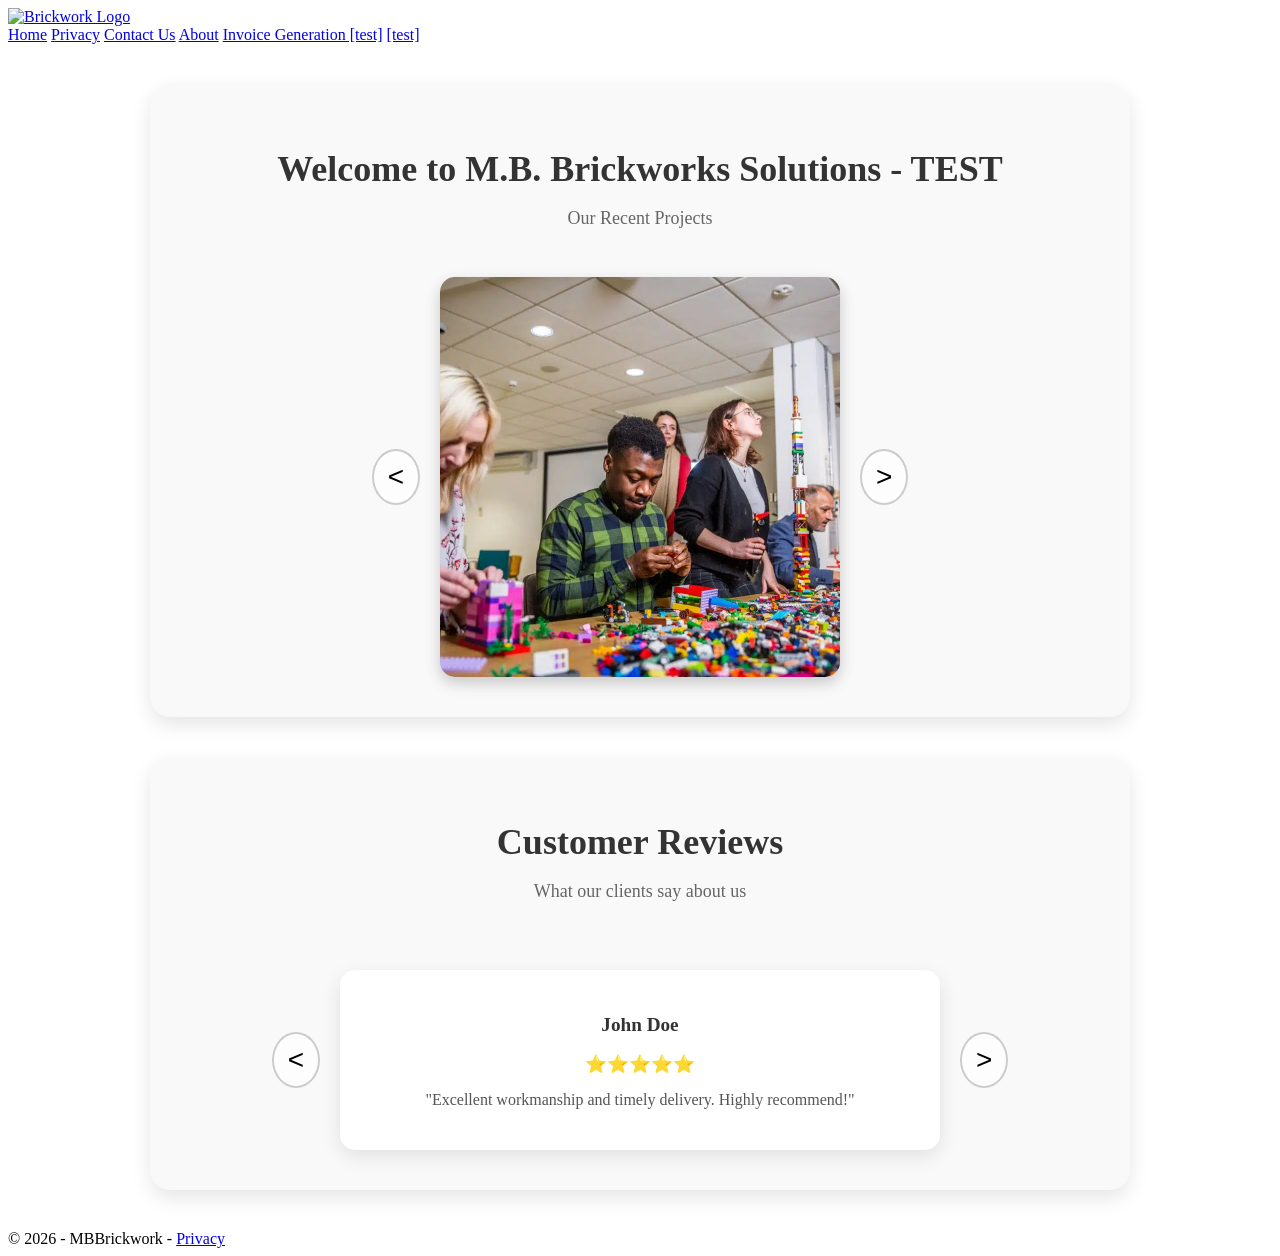
==== index.html @ c0cd1e9c "Update index.html" ====
<!DOCTYPE html>
<html lang="en">
<head>
    <meta charset="utf-8" />
    <meta name="viewport" content="width=device-width, initial-scale=1.0" />
    <title>Home - MBBrickwork</title>
    
    <link rel="stylesheet" href="lib/bootstrap/dist/css/bootstrap.min.css" />
    <link rel="stylesheet" href="css/site.css" />
    <link rel="stylesheet" href="MBBrickwork.styles.css" />

    <style>
        /* CARD */
        .card {
            display: flex;
            flex-direction: column;
            align-items: center;
            padding: 40px;
            max-width: 900px;
            margin: 40px auto;
            background-color: #f9f9f9;
            border-radius: 20px;
            box-shadow: 0 8px 20px rgba(0,0,0,0.1);
        }

        /* HEADER */
        .header {
            text-align: center;
            margin-bottom: 30px;
        }

        .header h1 {
            font-size: 36px;
            color: #333;
            margin-bottom: 10px;
        }

        .header p {
            font-size: 18px;
            color: #666;
        }

        /* IMAGE CAROUSEL */
        #img-container {
            display: flex;
            align-items: center;
            justify-content: center;
            gap: 20px;
            position: relative;
        }

        .home-img {
            width: 400px;
            height: 400px;
            object-fit: cover;
            border-radius: 15px;
            box-shadow: 0 6px 15px rgba(0,0,0,0.2);
            transition: transform 0.3s ease;
        }

        .home-img:hover {
            transform: scale(1.02);
        }

        /* REVIEW CAROUSEL */
        #review-container {
            display: flex;
            align-items: center;
            justify-content: center;
            gap: 20px;
            position: relative;
            width: 100%;
            margin-top: 20px;
        }

        #review-wrapper {
            width: 600px;
            text-align: center;
            position: relative;
        }

        .review-card {
            background-color: #ffffff;
            padding: 25px;
            border-radius: 15px;
            box-shadow: 0 6px 20px rgba(0,0,0,0.1);
            transition: transform 0.3s ease, box-shadow 0.3s ease;
        }

        .review-card:hover {
            transform: translateY(-5px);
            box-shadow: 0 10px 25px rgba(0,0,0,0.15);
        }

        .reviewer-name {
            font-weight: 700;
            font-size: 1.2rem;
            margin-bottom: 5px;
            color: #333;
        }

        .review-stars {
            font-size: 1.1rem;
            color: #FFD700;
            margin-bottom: 10px;
        }

        .review-text {
            font-size: 1rem;
            color: #555;
        }

        /* NAV BUTTONS */
        .nav-btn {
            font-size: 28px;
            padding: 10px 14px;
            cursor: pointer;
            background-color: #ffffffaa;
            border: 2px solid #ccc;
            border-radius: 50%;
            transition: all 0.3s ease;
            user-select: none;
        }

        .nav-btn:hover {
            background-color: #007BFF;
            color: white;
            border-color: #007BFF;
            transform: scale(1.1);
        }
    </style>
</head>
<body>
    <div class="d-flex" id="wrapper">
        <nav class="border-end bg-white" id="sidebar-wrapper">
            <div class="sidebar-heading border-bottom bg-light text-center py-3">
              <a href="index.html">
    <img src="assets/MB-Brickwork-logo.png" alt="Brickwork Logo" class="img-fluid" style="max-height: 60px;" />
</a>
            </div>

            <div class="list-group list-group-flush">
                <a class="list-group-item list-group-item-action list-group-item-light p-3" href="index.html">Home</a>
                <a class="list-group-item list-group-item-action list-group-item-light p-3" href="privacy.html">Privacy</a>
                <a class="list-group-item list-group-item-action list-group-item-light p-3" href="contact.html">Contact Us</a>
                <a class="list-group-item list-group-item-action list-group-item-light p-3" href="about.html">About</a>
                <a class="list-group-item list-group-item-action list-group-item-light p-3" href="invoice.html">Invoice Generation [test]</a>
                <a class="list-group-item list-group-item-action list-group-item-light p-3" href="test.html">[test]</a>
            </div>
        </nav>

        <div id="page-content-wrapper" class="flex-grow-1">
            <main role="main" class="container-fluid p-4">
                
                <div class="card">
                    <div class="header">
                        <h1>Welcome to M.B. Brickworks Solutions - TEST</h1>
                        <p>Our Recent Projects</p>
                    </div>

                  <div id="img-container">
    <button id="img-left-btn" class="nav-btn">&lt;</button>
    
    <img id="imgA" class="home-img" src="MBBrickwork/wwwroot/assets/displayPanelPhotoOne.png" alt="Project Photo 1" />
    <img id="imgB" class="home-img" src="assets/displayPanelPhotoTwo.png" alt="Project Photo 2" style="display:none;" />
    
    <button id="img-right-btn" class="nav-btn">&gt;</button>
</div>
                </div>

                <div class="card">
                    <div class="header">
                        <h1>Customer Reviews</h1>
                        <p>What our clients say about us</p>
                    </div>

                    <div id="review-container">
                        <button id="review-left-btn" class="nav-btn">&lt;</button>

                        <div id="review-wrapper">
                            <div class="review-card">
                                <p class="reviewer-name">John Doe</p>
                                <p class="review-stars">⭐⭐⭐⭐⭐</p>
                                <p class="review-text">"Excellent workmanship and timely delivery. Highly recommend!"</p>
                            </div>
                            <div class="review-card" style="display:none;">
                                <p class="reviewer-name">Jane Smith</p>
                                <p class="review-stars">⭐⭐⭐⭐⭐</p>
                                <p class="review-text">"Very professional and quality brickwork. Will hire again."</p>
                            </div>
                            <div class="review-card" style="display:none;">
                                <p class="reviewer-name">Michael Lee</p>
                                <p class="review-stars">⭐⭐⭐⭐⭐</p>
                                <p class="review-text">"Friendly staff and excellent results. Absolutely satisfied!"</p>
                            </div>
                        </div>

                        <button id="review-right-btn" class="nav-btn">&gt;</button>
                    </div>
                </div>

            </main>

            <footer class="border-top footer text-muted text-center py-3">
                &copy; 2026 - MBBrickwork -
                <a href="privacy.html">Privacy</a>
            </footer>
        </div>
    </div>

    <script src="lib/jquery/dist/jquery.min.js"></script>
    <script src="lib/bootstrap/dist/js/bootstrap.bundle.min.js"></script>
    <script src="js/site.js"></script>
    <script src="https://ajax.googleapis.com/ajax/libs/jquery/3.7.1/jquery.min.js"></script>
    
    <script>
        // IMAGE CAROUSEL
        let images = ['#imgA', '#imgB'];
        let currentImg = 0;
        let imgAnimating = false;

        function showImage(index) {
            if (imgAnimating || index === currentImg) return;
            imgAnimating = true;

            $(images[currentImg]).fadeOut(500, function() {
                $(images[index]).fadeIn(500, function() {
                    currentImg = index;
                    imgAnimating = false;
                });
            });
        }

        $('#img-right-btn').on('click', function() {
            let nextIndex = (currentImg + 1) % images.length;
            showImage(nextIndex);
        });

        $('#img-left-btn').on('click', function() {
            let prevIndex = (currentImg - 1 + images.length) % images.length;
            showImage(prevIndex);
        });

        // REVIEW CAROUSEL
        let reviews = $('#review-wrapper .review-card');
        let currentReview = 0;
        let reviewAnimating = false;

        function showReview(index) {
            if (reviewAnimating || index === currentReview) return;
            reviewAnimating = true;

            $(reviews[currentReview]).fadeOut(400, function() {
                $(reviews[index]).fadeIn(400, function() {
                    currentReview = index;
                    reviewAnimating = false;
                });
            });
        }

        $('#review-right-btn').on('click', function() {
            let nextIndex = (currentReview + 1) % reviews.length;
            showReview(nextIndex);
        });

        $('#review-left-btn').on('click', function() {
            let prevIndex = (currentReview - 1 + reviews.length) % reviews.length;
            showReview(prevIndex);
        });
    </script>
</body>
</html>
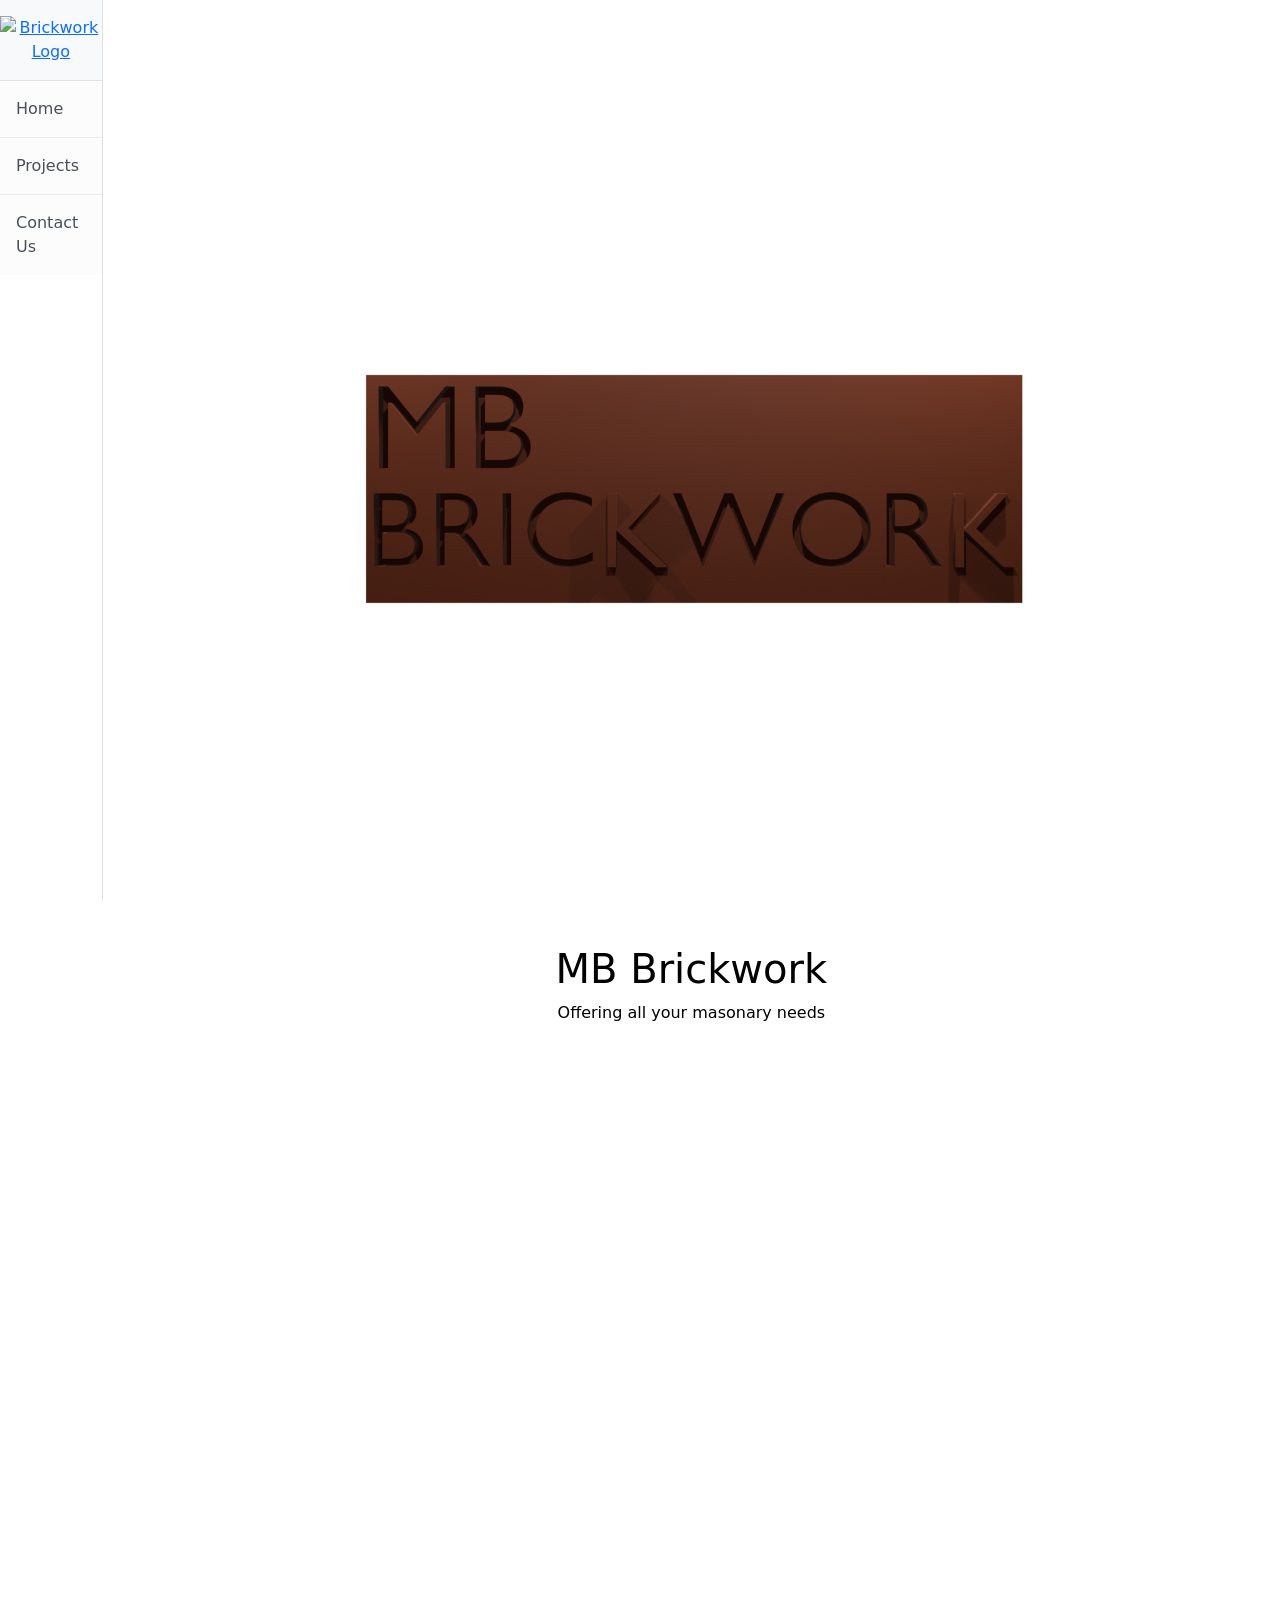
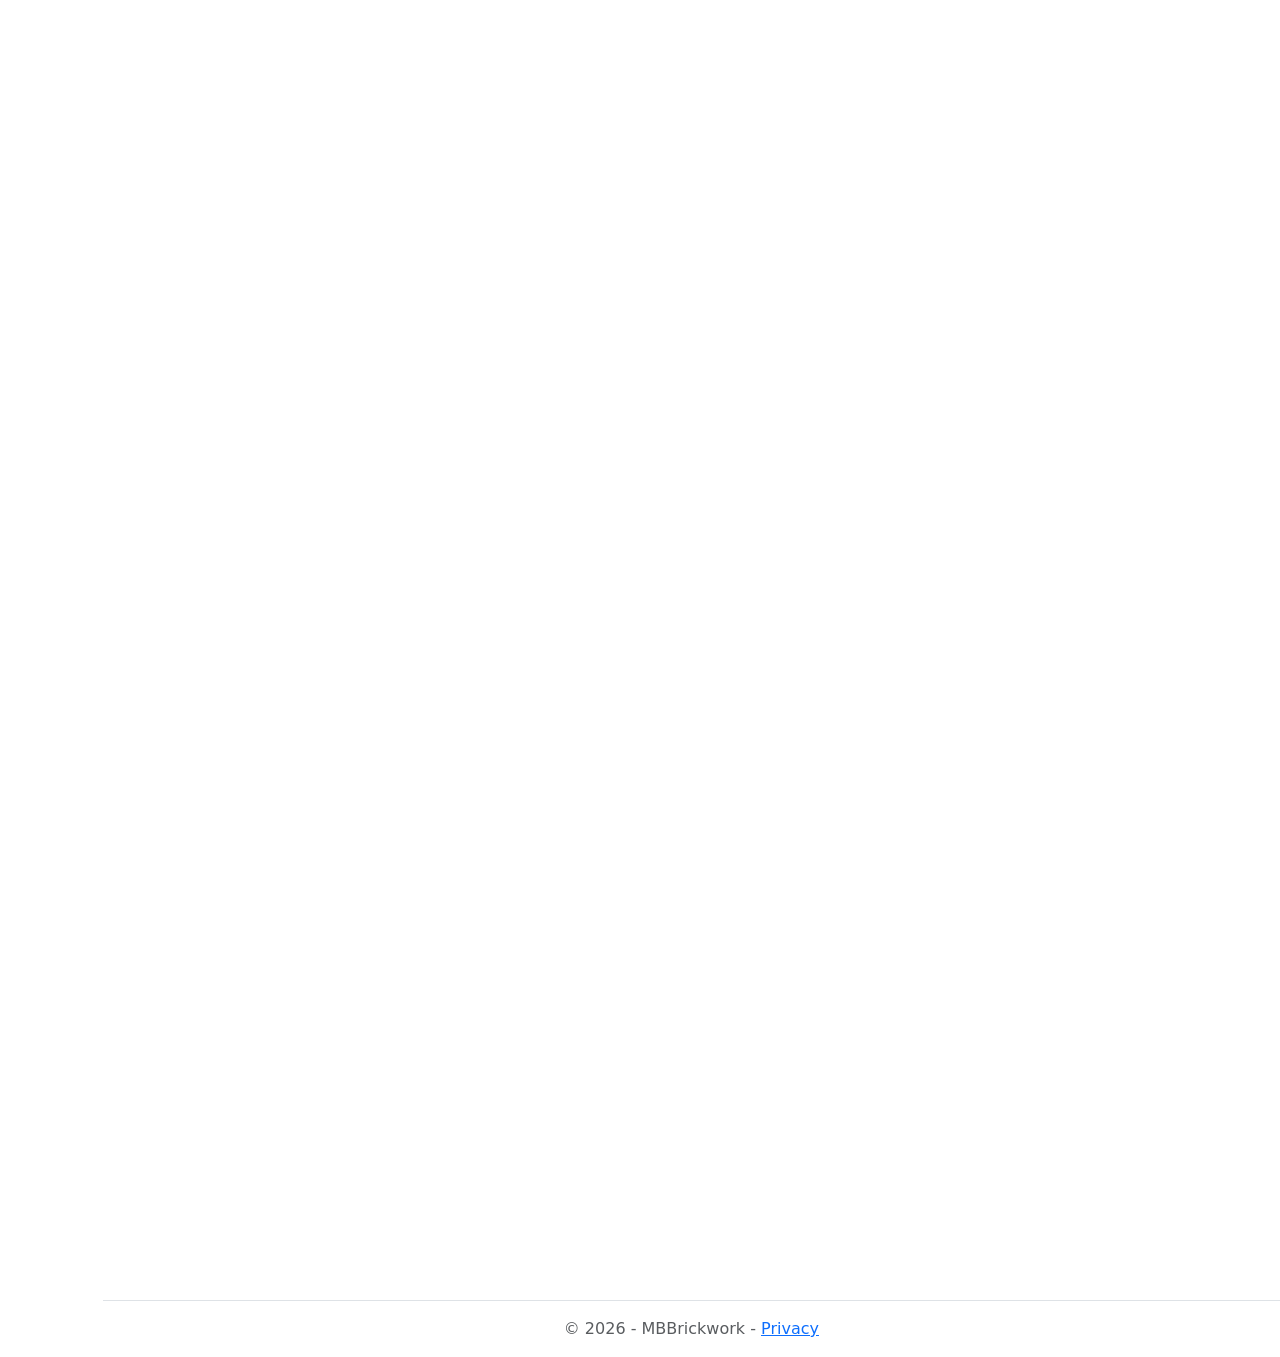
==== commit 53b4fe1f: "Update index.html" ====
--- a/index.html
+++ b/index.html
@@ -3,130 +3,56 @@
 <head>
     <meta charset="utf-8" />
     <meta name="viewport" content="width=device-width, initial-scale=1.0" />
-    <title>Home - MBBrickwork</title>
+    <title>Brickwork TEST - MBBrickwork</title>
     
-    <link rel="stylesheet" href="lib/bootstrap/dist/css/bootstrap.min.css" />
+    <link rel="stylesheet" href="https://cdn.jsdelivr.net/npm/bootstrap@5.3.2/dist/css/bootstrap.min.css" />
     <link rel="stylesheet" href="css/site.css" />
     <link rel="stylesheet" href="MBBrickwork.styles.css" />
 
     <style>
-        /* CARD */
-        .card {
-            display: flex;
-            flex-direction: column;
-            align-items: center;
-            padding: 40px;
-            max-width: 900px;
-            margin: 40px auto;
-            background-color: #f9f9f9;
-            border-radius: 20px;
-            box-shadow: 0 8px 20px rgba(0,0,0,0.1);
+        .scroll-container {
+            height: 500vh; 
+            position: relative;
+            background-color: #FFF; 
         }
 
-        /* HEADER */
-        .header {
-            text-align: center;
-            margin-bottom: 30px;
+        .sticky-frame-container {
+            position: sticky;
+            top: 0;
+            height: 100vh;
+            width: 100%;
+            display: flex;
+            justify-content: center;
+            align-items: center;
+            overflow: hidden;
         }
 
-        .header h1 {
-            font-size: 36px;
-            color: #333;
-            margin-bottom: 10px;
+        #scroll-image {
+            max-width: 100%; 
+            max-height: 100vh;
+            object-fit: contain;
         }
 
-        .header p {
-            font-size: 18px;
-            color: #666;
+        .content-overlay {
+            position: relative;
+            z-index: 10;
+            color: #000;
+            text-align: center;
+            padding-top: 5vh;
+            pointer-events: none; 
         }
 
-        /* IMAGE CAROUSEL */
-        #img-container {
-            display: flex;
-            align-items: center;
-            justify-content: center;
-            gap: 20px;
-            position: relative;
+        #sidebar-wrapper {
+            position: sticky;
+            top: 0;
+            height: 100vh; 
+            z-index: 1000; 
+            overflow-y: auto; 
         }
 
-        .home-img {
-            width: 400px;
-            height: 400px;
-            object-fit: cover;
-            border-radius: 15px;
-            box-shadow: 0 6px 15px rgba(0,0,0,0.2);
-            transition: transform 0.3s ease;
-        }
-
-        .home-img:hover {
-            transform: scale(1.02);
-        }
-
-        /* REVIEW CAROUSEL */
-        #review-container {
+        #wrapper {
             display: flex;
-            align-items: center;
-            justify-content: center;
-            gap: 20px;
-            position: relative;
-            width: 100%;
-            margin-top: 20px;
-        }
-
-        #review-wrapper {
-            width: 600px;
-            text-align: center;
-            position: relative;
-        }
-
-        .review-card {
-            background-color: #ffffff;
-            padding: 25px;
-            border-radius: 15px;
-            box-shadow: 0 6px 20px rgba(0,0,0,0.1);
-            transition: transform 0.3s ease, box-shadow 0.3s ease;
-        }
-
-        .review-card:hover {
-            transform: translateY(-5px);
-            box-shadow: 0 10px 25px rgba(0,0,0,0.15);
-        }
-
-        .reviewer-name {
-            font-weight: 700;
-            font-size: 1.2rem;
-            margin-bottom: 5px;
-            color: #333;
-        }
-
-        .review-stars {
-            font-size: 1.1rem;
-            color: #FFD700;
-            margin-bottom: 10px;
-        }
-
-        .review-text {
-            font-size: 1rem;
-            color: #555;
-        }
-
-        /* NAV BUTTONS */
-        .nav-btn {
-            font-size: 28px;
-            padding: 10px 14px;
-            cursor: pointer;
-            background-color: #ffffffaa;
-            border: 2px solid #ccc;
-            border-radius: 50%;
-            transition: all 0.3s ease;
-            user-select: none;
-        }
-
-        .nav-btn:hover {
-            background-color: #007BFF;
-            color: white;
-            border-color: #007BFF;
-            transform: scale(1.1);
+            align-items: flex-start;
         }
     </style>
 </head>
@@ -134,71 +60,33 @@
     <div class="d-flex" id="wrapper">
         <nav class="border-end bg-white" id="sidebar-wrapper">
             <div class="sidebar-heading border-bottom bg-light text-center py-3">
-              <a href="index.html">
-    <img src="assets/MB-Brickwork-logo.png" alt="Brickwork Logo" class="img-fluid" style="max-height: 60px;" />
-</a>
+                <a href="index.html">
+                    <img src="assets/MB-Brickwork-logo.png" alt="Brickwork Logo" class="img-fluid" style="max-height: 60px;" />
+                </a>
             </div>
 
             <div class="list-group list-group-flush">
                 <a class="list-group-item list-group-item-action list-group-item-light p-3" href="index.html">Home</a>
-                <a class="list-group-item list-group-item-action list-group-item-light p-3" href="privacy.html">Privacy</a>
+                <a class="list-group-item list-group-item-action list-group-item-light p-3" href="projects.html">Projects</a>
                 <a class="list-group-item list-group-item-action list-group-item-light p-3" href="contact.html">Contact Us</a>
-                <a class="list-group-item list-group-item-action list-group-item-light p-3" href="about.html">About</a>
+                <!-- <a class="list-group-item list-group-item-action list-group-item-light p-3" href="about.html">About</a>
                 <a class="list-group-item list-group-item-action list-group-item-light p-3" href="invoice.html">Invoice Generation [test]</a>
-                <a class="list-group-item list-group-item-action list-group-item-light p-3" href="test.html">[test]</a>
+                <a class="list-group-item list-group-item-action list-group-item-light p-3" href="test.html">[test]</a> -->
             </div>
         </nav>
 
         <div id="page-content-wrapper" class="flex-grow-1">
-            <main role="main" class="container-fluid p-4">
-                
-                <div class="card">
-                    <div class="header">
-                        <h1>Welcome to M.B. Brickworks Solutions - TEST</h1>
-                        <p>Our Recent Projects</p>
+            <main role="main" class="container-fluid p-0"> 
+                <div class="scroll-container">
+                    <div class="sticky-frame-container">
+                        <img id="scroll-image" src="MBBrickwork/wwwroot/assets/MBScollEdit/0001.png" alt="Brick Animation" />
                     </div>
 
-                  <div id="img-container">
-    <button id="img-left-btn" class="nav-btn">&lt;</button>
-    
-    <img id="imgA" class="home-img" src="MBBrickwork/wwwroot/assets/displayPanelPhotoOne.png" alt="Project Photo 1" />
-    <img id="imgB" class="home-img" src="assets/displayPanelPhotoTwo.png" alt="Project Photo 2" style="display:none;" />
-    
-    <button id="img-right-btn" class="nav-btn">&gt;</button>
-</div>
-                </div>
-
-                <div class="card">
-                    <div class="header">
-                        <h1>Customer Reviews</h1>
-                        <p>What our clients say about us</p>
-                    </div>
-
-                    <div id="review-container">
-                        <button id="review-left-btn" class="nav-btn">&lt;</button>
-
-                        <div id="review-wrapper">
-                            <div class="review-card">
-                                <p class="reviewer-name">John Doe</p>
-                                <p class="review-stars">⭐⭐⭐⭐⭐</p>
-                                <p class="review-text">"Excellent workmanship and timely delivery. Highly recommend!"</p>
-                            </div>
-                            <div class="review-card" style="display:none;">
-                                <p class="reviewer-name">Jane Smith</p>
-                                <p class="review-stars">⭐⭐⭐⭐⭐</p>
-                                <p class="review-text">"Very professional and quality brickwork. Will hire again."</p>
-                            </div>
-                            <div class="review-card" style="display:none;">
-                                <p class="reviewer-name">Michael Lee</p>
-                                <p class="review-stars">⭐⭐⭐⭐⭐</p>
-                                <p class="review-text">"Friendly staff and excellent results. Absolutely satisfied!"</p>
-                            </div>
-                        </div>
-
-                        <button id="review-right-btn" class="nav-btn">&gt;</button>
+                    <div class="content-overlay">
+                        <h1>MB Brickwork </h1>
+                        <p>Offering all your masonary needs</p>
                     </div>
                 </div>
-
             </main>
 
             <footer class="border-top footer text-muted text-center py-3">
@@ -208,65 +96,35 @@
         </div>
     </div>
 
-    <script src="lib/jquery/dist/jquery.min.js"></script>
-    <script src="lib/bootstrap/dist/js/bootstrap.bundle.min.js"></script>
+    <script src="https://ajax.googleapis.com/ajax/libs/jquery/3.7.1/jquery.min.js"></script>
+    <script src="https://cdn.jsdelivr.net/npm/bootstrap@5.3.2/dist/js/bootstrap.bundle.min.js"></script>
     <script src="js/site.js"></script>
-    <script src="https://ajax.googleapis.com/ajax/libs/jquery/3.7.1/jquery.min.js"></script>
-    
+
     <script>
-        // IMAGE CAROUSEL
-        let images = ['#imgA', '#imgB'];
-        let currentImg = 0;
-        let imgAnimating = false;
+        const img = document.getElementById("scroll-image");
+        const scrollContainer = document.querySelector(".scroll-container");
+        const totalFrames = 24; 
+        var currentFrame = 0;
 
-        function showImage(index) {
-            if (imgAnimating || index === currentImg) return;
-            imgAnimating = true;
+        window.addEventListener("scroll", () => {
+            const scrollTop = window.pageYOffset || document.documentElement.scrollTop;
+            const maxScroll = scrollContainer.scrollHeight - window.innerHeight;
+            const scrollFraction = scrollTop / maxScroll;
+            
+            const frameIndex = Math.min(
+                totalFrames,
+                Math.max(1, Math.ceil(scrollFraction * totalFrames))
+            );
 
-            $(images[currentImg]).fadeOut(500, function() {
-                $(images[index]).fadeIn(500, function() {
-                    currentImg = index;
-                    imgAnimating = false;
-                });
-            });
+            const frameName = frameIndex.toString().padStart(4, '0');
+            currentFrame = frameName;
+            
+            img.src = `MBBrickwork/wwwroot/assets/MBScollEdit/${frameName}.png`;
+            
+        for (let i = 1; i <= totalFrames; i++) {
+            const frameName = i.toString().padStart(4, '0');
+            new Image().src = `MBBrickwork/wwwroot/assets/MBScollEdit/${frameName}.png`;
         }
-
-        $('#img-right-btn').on('click', function() {
-            let nextIndex = (currentImg + 1) % images.length;
-            showImage(nextIndex);
-        });
-
-        $('#img-left-btn').on('click', function() {
-            let prevIndex = (currentImg - 1 + images.length) % images.length;
-            showImage(prevIndex);
-        });
-
-        // REVIEW CAROUSEL
-        let reviews = $('#review-wrapper .review-card');
-        let currentReview = 0;
-        let reviewAnimating = false;
-
-        function showReview(index) {
-            if (reviewAnimating || index === currentReview) return;
-            reviewAnimating = true;
-
-            $(reviews[currentReview]).fadeOut(400, function() {
-                $(reviews[index]).fadeIn(400, function() {
-                    currentReview = index;
-                    reviewAnimating = false;
-                });
-            });
-        }
-
-        $('#review-right-btn').on('click', function() {
-            let nextIndex = (currentReview + 1) % reviews.length;
-            showReview(nextIndex);
-        });
-
-        $('#review-left-btn').on('click', function() {
-            let prevIndex = (currentReview - 1 + reviews.length) % reviews.length;
-            showReview(prevIndex);
-        });
     </script>
 </body>
 </html>
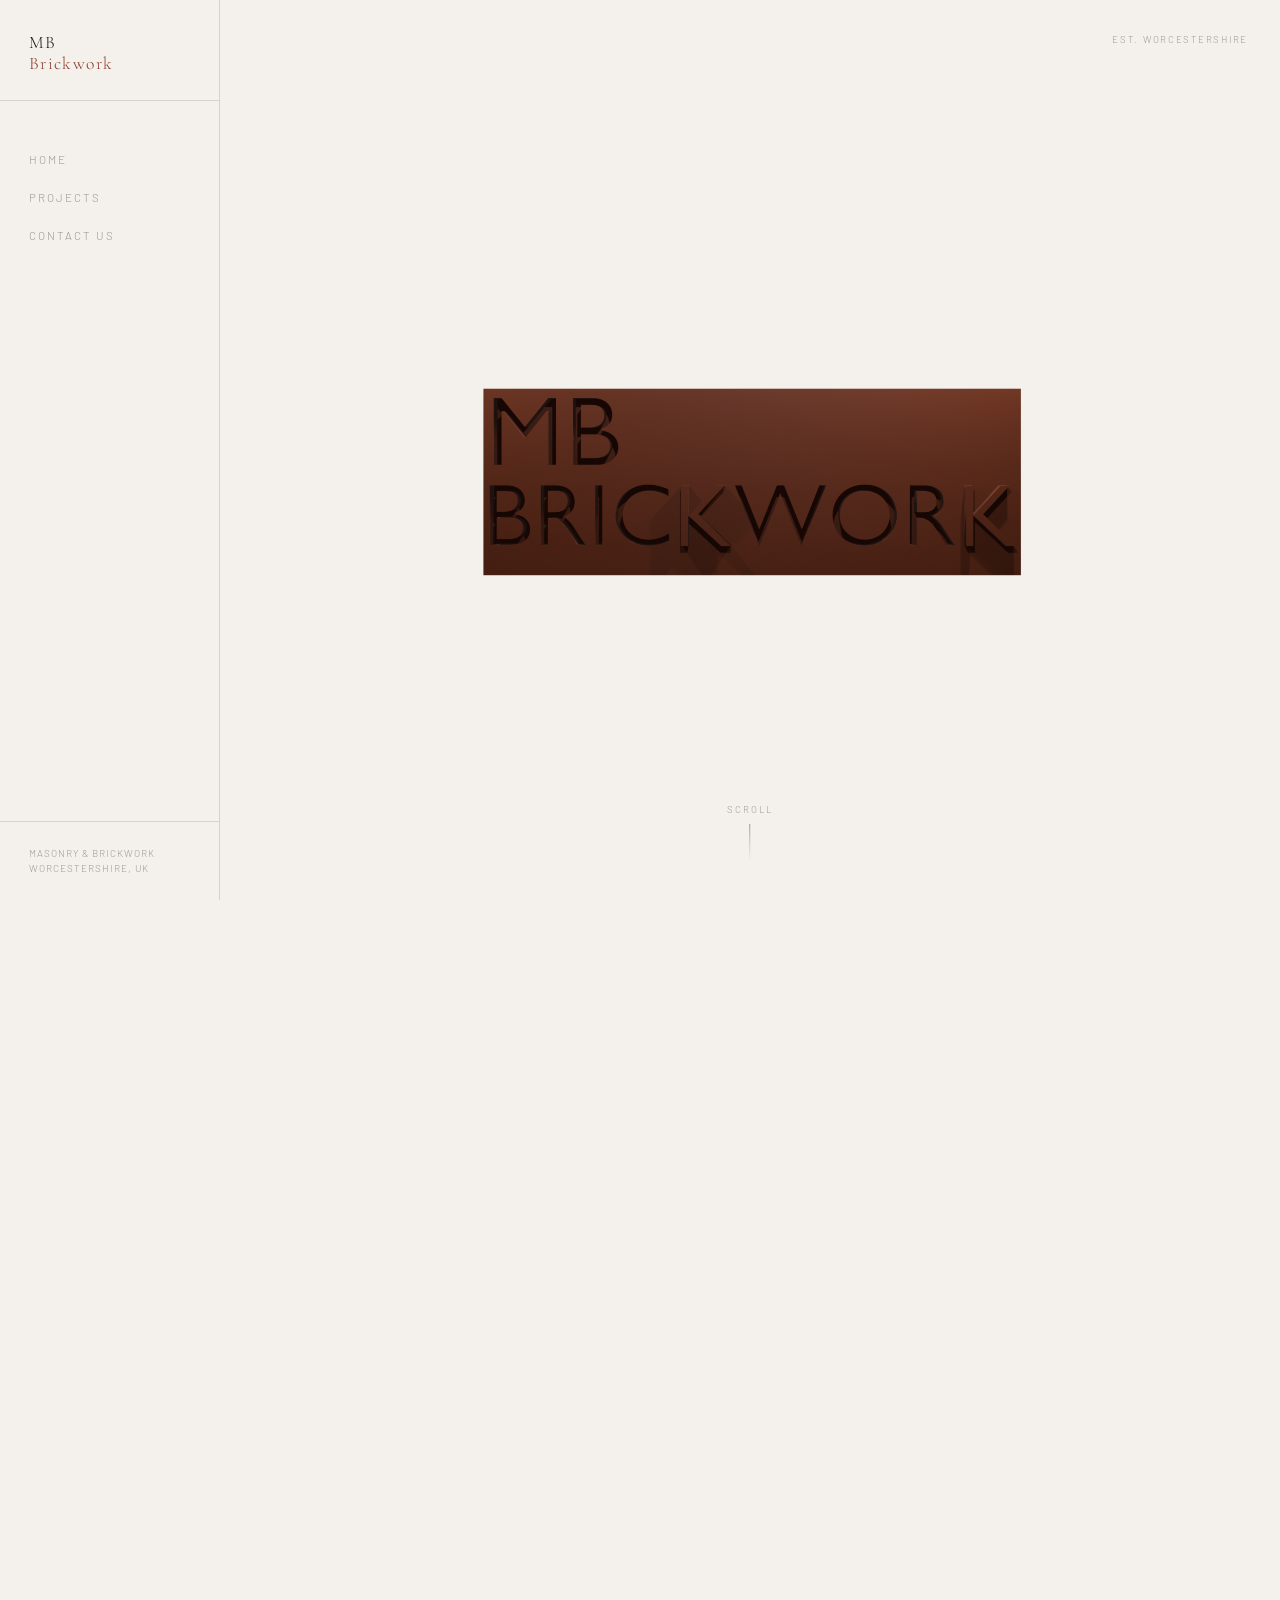
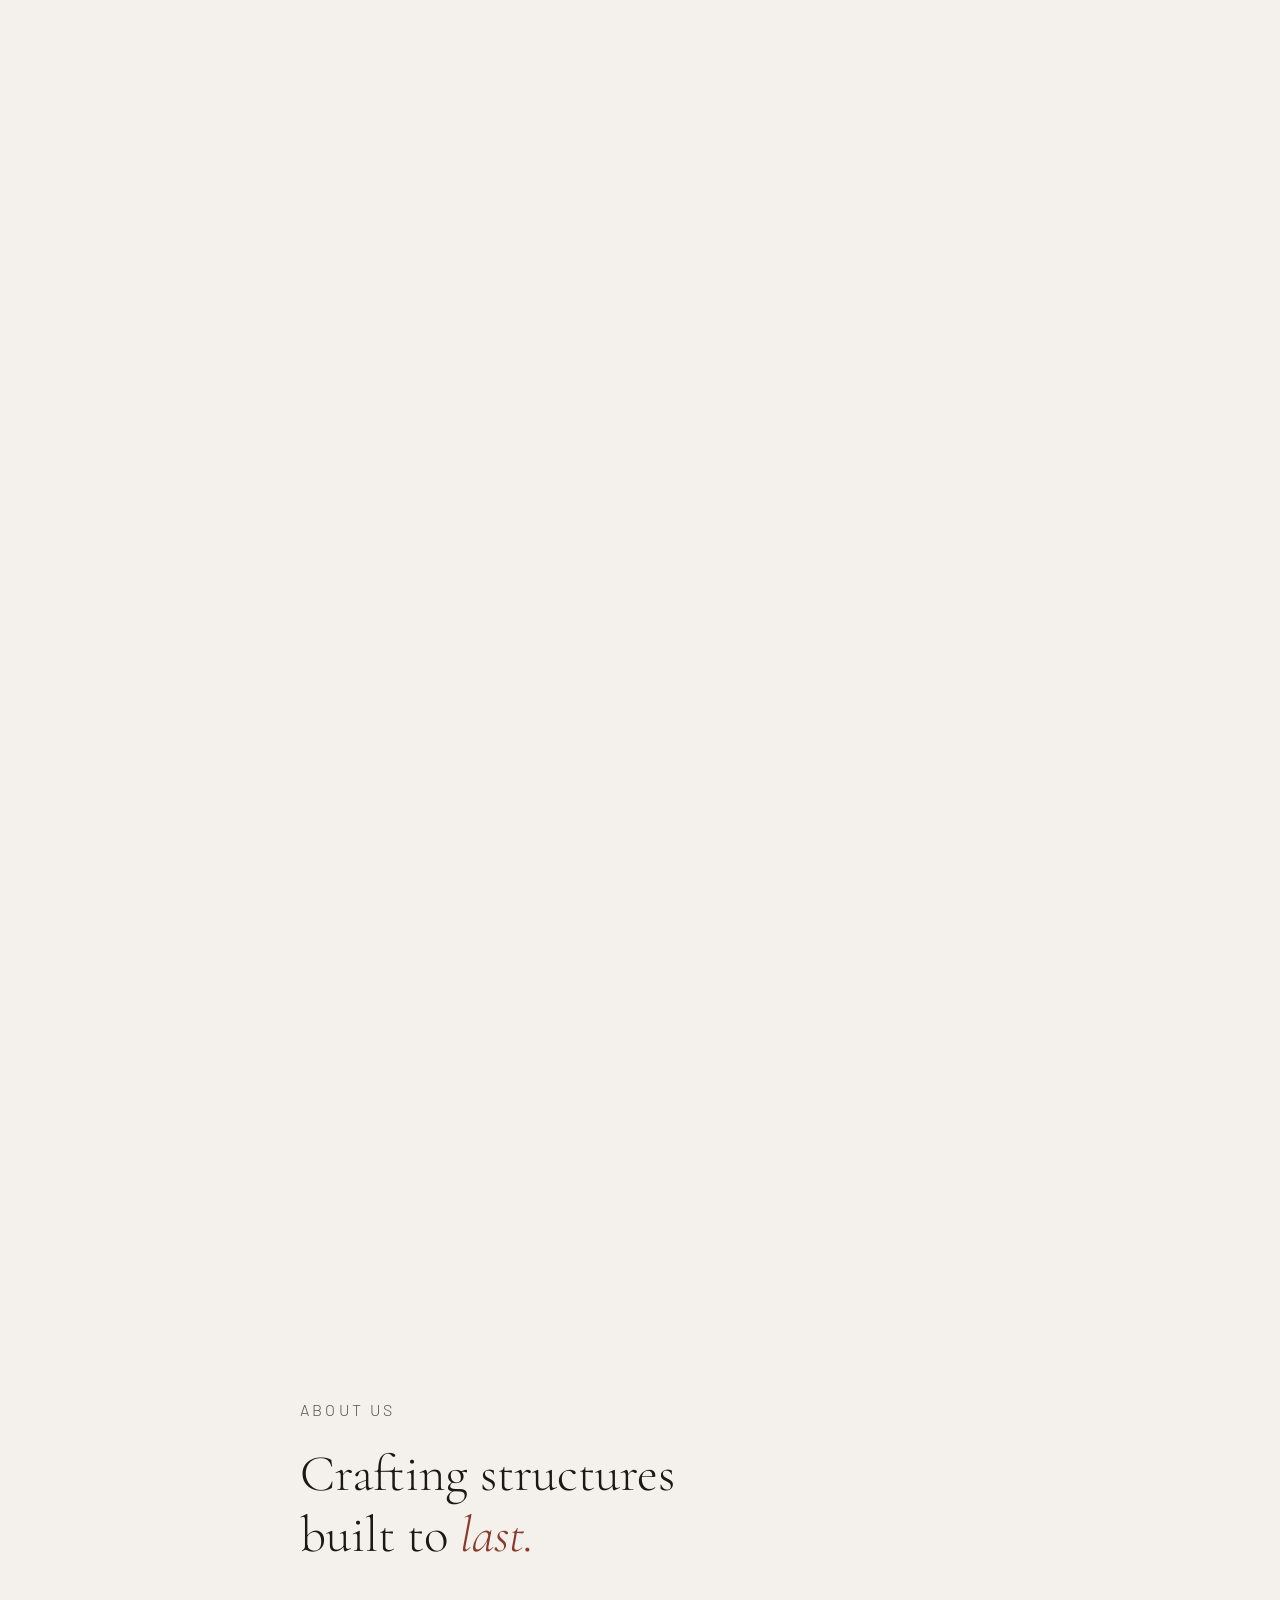
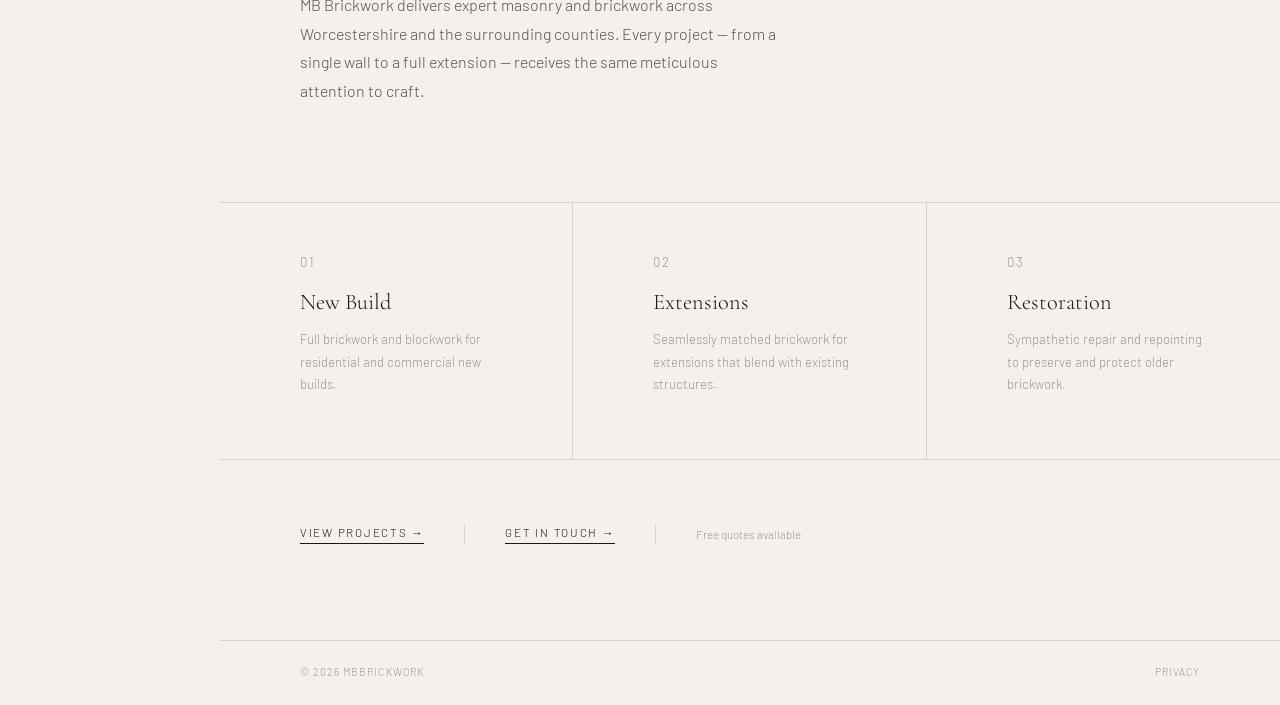
==== commit caa9be99: "Update index.html" ====
--- a/index.html
+++ b/index.html
@@ -1,130 +1,509 @@
 <!DOCTYPE html>
 <html lang="en">
 <head>
-    <meta charset="utf-8" />
-    <meta name="viewport" content="width=device-width, initial-scale=1.0" />
-    <title>Brickwork TEST - MBBrickwork</title>
-    
-    <link rel="stylesheet" href="https://cdn.jsdelivr.net/npm/bootstrap@5.3.2/dist/css/bootstrap.min.css" />
-    <link rel="stylesheet" href="css/site.css" />
-    <link rel="stylesheet" href="MBBrickwork.styles.css" />
-
-    <style>
-        .scroll-container {
-            height: 500vh; 
-            position: relative;
-            background-color: #FFF; 
-        }
-
-        .sticky-frame-container {
-            position: sticky;
-            top: 0;
-            height: 100vh;
-            width: 100%;
-            display: flex;
-            justify-content: center;
-            align-items: center;
-            overflow: hidden;
-        }
-
-        #scroll-image {
-            max-width: 100%; 
-            max-height: 100vh;
-            object-fit: contain;
-        }
-
-        .content-overlay {
-            position: relative;
-            z-index: 10;
-            color: #000;
-            text-align: center;
-            padding-top: 5vh;
-            pointer-events: none; 
-        }
-
-        #sidebar-wrapper {
-            position: sticky;
-            top: 0;
-            height: 100vh; 
-            z-index: 1000; 
-            overflow-y: auto; 
-        }
-
-        #wrapper {
-            display: flex;
-            align-items: flex-start;
-        }
-    </style>
+  <meta charset="utf-8" />
+  <meta name="viewport" content="width=device-width, initial-scale=1.0" />
+  <title>MB Brickwork</title>
+
+  <link rel="stylesheet" href="https://cdn.jsdelivr.net/npm/bootstrap@5.3.2/dist/css/bootstrap.min.css" />
+  <link rel="stylesheet" href="css/site.css" />
+  <link rel="stylesheet" href="MBBrickwork.styles.css" />
+  <link href="https://fonts.googleapis.com/css2?family=Cormorant+Garamond:ital,wght@0,300;0,400;1,300&family=Barlow:wght@300;400&display=swap" rel="stylesheet">
+
+  <style>
+    :root {
+      --sand: #f4f0eb;
+      --ink: #1c1814;
+      --brick: #8b3a2a;
+      --muted: #a09890;
+      --line: #d8d2ca;
+      --sidebar-w: 220px;
+    }
+
+    *, *::before, *::after { box-sizing: border-box; margin: 0; padding: 0; }
+
+    html { scroll-behavior: auto; }
+
+    body {
+      background: var(--sand);
+      color: var(--ink);
+      font-family: 'Barlow', sans-serif;
+      font-weight: 300;
+    }
+
+    /* ── SIDEBAR ── */
+    #sidebar-wrapper {
+      position: fixed;
+      left: 0; top: 0;
+      width: var(--sidebar-w);
+      height: 100vh;
+      background: var(--sand);
+      border-right: 1px solid var(--line);
+      z-index: 1000;
+      display: flex;
+      flex-direction: column;
+    }
+
+    .sidebar-logo {
+      padding: 2rem 1.8rem 1.6rem;
+      border-bottom: 1px solid var(--line);
+    }
+
+    .sidebar-logo a {
+      display: block;
+      text-decoration: none;
+    }
+
+    .sidebar-logo img {
+      max-height: 52px;
+      width: auto;
+    }
+
+    /* Fallback text logo if image missing */
+    .logo-text {
+      font-family: 'Cormorant Garamond', serif;
+      font-size: 1.1rem;
+      font-weight: 300;
+      letter-spacing: 0.08em;
+      color: var(--ink);
+      line-height: 1.2;
+    }
+
+    .logo-text span { color: var(--brick); }
+
+    nav.sidebar-nav {
+      padding: 2.5rem 0;
+      flex: 1;
+    }
+
+    nav.sidebar-nav a {
+      display: block;
+      padding: 0.65rem 1.8rem;
+      font-size: 0.72rem;
+      letter-spacing: 0.18em;
+      text-transform: uppercase;
+      color: var(--muted);
+      text-decoration: none;
+      transition: color 0.2s;
+      position: relative;
+    }
+
+    nav.sidebar-nav a::before {
+      content: '';
+      position: absolute;
+      left: 0; top: 50%;
+      transform: translateY(-50%) scaleY(0);
+      width: 2px;
+      height: 60%;
+      background: var(--brick);
+      transition: transform 0.2s;
+    }
+
+    nav.sidebar-nav a:hover { color: var(--ink); }
+    nav.sidebar-nav a:hover::before { transform: translateY(-50%) scaleY(1); }
+
+    .sidebar-footer {
+      padding: 1.5rem 1.8rem;
+      border-top: 1px solid var(--line);
+      font-size: 0.62rem;
+      letter-spacing: 0.1em;
+      color: var(--muted);
+      text-transform: uppercase;
+    }
+
+    /* ── MAIN CONTENT ── */
+    #page-content-wrapper {
+      margin-left: var(--sidebar-w);
+    }
+
+    /* ── SCROLL ANIMATION SECTION ── */
+    .scroll-container {
+      height: 500vh;
+      position: relative;
+    }
+
+    .sticky-frame-container {
+      position: sticky;
+      top: 0;
+      height: 100vh;
+      width: 100%;
+      overflow: hidden;
+      display: flex;
+      align-items: center;
+      justify-content: center;
+    }
+
+    #scroll-image {
+      width: 100%;
+      height: 100%;
+      object-fit: contain;
+      padding: 2rem 3rem;
+    }
+
+    /* Scroll progress bar */
+    .scroll-progress {
+      position: fixed;
+      top: 0; left: var(--sidebar-w);
+      height: 2px;
+      width: 0%;
+      background: var(--brick);
+      z-index: 999;
+      transition: width 0.05s linear;
+    }
+
+    /* Scroll hint */
+    .scroll-hint {
+      position: absolute;
+      bottom: 2.5rem;
+      left: 50%;
+      transform: translateX(-50%);
+      display: flex;
+      flex-direction: column;
+      align-items: center;
+      gap: 0.5rem;
+      opacity: 1;
+      transition: opacity 0.4s;
+      pointer-events: none;
+    }
+
+    .scroll-hint.hidden { opacity: 0; }
+
+    .scroll-hint span {
+      font-size: 0.6rem;
+      letter-spacing: 0.2em;
+      text-transform: uppercase;
+      color: var(--muted);
+    }
+
+    .scroll-arrow {
+      width: 1px;
+      height: 36px;
+      background: linear-gradient(to bottom, var(--muted), transparent);
+      animation: arrow-pulse 1.6s ease-in-out infinite;
+    }
+
+    @keyframes arrow-pulse {
+      0%, 100% { opacity: 0.3; transform: scaleY(0.7); }
+      50% { opacity: 1; transform: scaleY(1); }
+    }
+
+    /* Corner label */
+    .corner-label {
+      position: fixed;
+      right: 2rem;
+      top: 2rem;
+      font-size: 0.6rem;
+      letter-spacing: 0.18em;
+      text-transform: uppercase;
+      color: var(--muted);
+      z-index: 100;
+      writing-mode: horizontal-tb;
+    }
+
+    /* ── BELOW-FOLD SECTIONS ── */
+    section.intro {
+      padding: 6rem 5rem 5rem;
+      max-width: 700px;
+      opacity: 0;
+      transform: translateY(30px);
+      transition: opacity 0.8s ease, transform 0.8s ease;
+    }
+
+    section.intro.visible {
+      opacity: 1;
+      transform: translateY(0);
+    }
+
+    .section-label {
+      font-size: 0.62rem;
+      letter-spacing: 0.2em;
+      text-transform: uppercase;
+      color: var(--brick);
+      margin-bottom: 1.2rem;
+    }
+
+    section.intro h2 {
+      font-family: 'Cormorant Garamond', serif;
+      font-size: clamp(2.2rem, 4vw, 3.2rem);
+      font-weight: 300;
+      line-height: 1.2;
+      margin-bottom: 1.5rem;
+      color: var(--ink);
+    }
+
+    section.intro h2 em {
+      font-style: italic;
+      color: var(--brick);
+    }
+
+    section.intro p {
+      font-size: 1rem;
+      line-height: 1.8;
+      color: #5a524a;
+      max-width: 480px;
+    }
+
+    /* Services strip */
+    .services {
+      border-top: 1px solid var(--line);
+      border-bottom: 1px solid var(--line);
+      display: grid;
+      grid-template-columns: repeat(3, 1fr);
+      opacity: 0;
+      transform: translateY(20px);
+      transition: opacity 0.8s ease 0.15s, transform 0.8s ease 0.15s;
+    }
+
+    .services.visible { opacity: 1; transform: translateY(0); }
+
+    .service-item {
+      padding: 3rem 4rem 3rem 5rem;
+      border-right: 1px solid var(--line);
+    }
+
+    .service-item:last-child { border-right: none; }
+
+    .service-num {
+      font-size: 0.6rem;
+      letter-spacing: 0.15em;
+      color: var(--muted);
+      margin-bottom: 1rem;
+    }
+
+    .service-item h3 {
+      font-family: 'Cormorant Garamond', serif;
+      font-size: 1.4rem;
+      font-weight: 300;
+      margin-bottom: 0.75rem;
+    }
+
+    .service-item p {
+      font-size: 0.82rem;
+      line-height: 1.7;
+      color: var(--muted);
+    }
+
+    /* CTA row */
+    .cta-row {
+      padding: 4rem 5rem 6rem;
+      display: flex;
+      align-items: center;
+      gap: 2.5rem;
+      opacity: 0;
+      transform: translateY(20px);
+      transition: opacity 0.8s ease 0.25s, transform 0.8s ease 0.25s;
+    }
+
+    .cta-row.visible { opacity: 1; transform: translateY(0); }
+
+    .cta-link {
+      display: inline-flex;
+      align-items: center;
+      gap: 0.8rem;
+      font-size: 0.72rem;
+      letter-spacing: 0.15em;
+      text-transform: uppercase;
+      color: var(--ink);
+      text-decoration: none;
+      padding-bottom: 2px;
+      border-bottom: 1px solid var(--ink);
+      transition: color 0.2s, border-color 0.2s;
+    }
+
+    .cta-link:hover { color: var(--brick); border-color: var(--brick); }
+
+    .cta-divider {
+      width: 1px;
+      height: 1.2rem;
+      background: var(--line);
+    }
+
+    .cta-note {
+      font-size: 0.72rem;
+      color: var(--muted);
+    }
+
+    /* ── FOOTER ── */
+    footer {
+      border-top: 1px solid var(--line);
+      padding: 1.5rem 5rem;
+      display: flex;
+      align-items: center;
+      justify-content: space-between;
+      font-size: 0.65rem;
+      letter-spacing: 0.1em;
+      text-transform: uppercase;
+      color: var(--muted);
+    }
+
+    footer a { color: var(--muted); text-decoration: none; }
+    footer a:hover { color: var(--ink); }
+
+    /* ── RESPONSIVE ── */
+    @media (max-width: 768px) {
+      :root { --sidebar-w: 0px; }
+
+      #sidebar-wrapper {
+        width: 100%;
+        height: auto;
+        position: fixed;
+        flex-direction: row;
+        align-items: center;
+        border-right: none;
+        border-bottom: 1px solid var(--line);
+        padding: 0.8rem 1.2rem;
+      }
+
+      .sidebar-logo { padding: 0; border-bottom: none; }
+      nav.sidebar-nav { padding: 0; display: flex; gap: 1rem; }
+      nav.sidebar-nav a { padding: 0.4rem 0.6rem; }
+      nav.sidebar-nav a::before { display: none; }
+      .sidebar-footer { display: none; }
+
+      #page-content-wrapper { margin-left: 0; margin-top: 60px; }
+
+      .services { grid-template-columns: 1fr; }
+      .service-item { border-right: none; border-bottom: 1px solid var(--line); padding: 2.5rem 2rem; }
+      section.intro, .cta-row { padding: 3rem 2rem; }
+      footer { flex-direction: column; gap: 0.5rem; padding: 1.5rem 2rem; }
+    }
+  </style>
 </head>
 <body>
-    <div class="d-flex" id="wrapper">
-        <nav class="border-end bg-white" id="sidebar-wrapper">
-            <div class="sidebar-heading border-bottom bg-light text-center py-3">
-                <a href="index.html">
-                    <img src="assets/MB-Brickwork-logo.png" alt="Brickwork Logo" class="img-fluid" style="max-height: 60px;" />
-                </a>
-            </div>
-
-            <div class="list-group list-group-flush">
-                <a class="list-group-item list-group-item-action list-group-item-light p-3" href="index.html">Home</a>
-                <a class="list-group-item list-group-item-action list-group-item-light p-3" href="projects.html">Projects</a>
-                <a class="list-group-item list-group-item-action list-group-item-light p-3" href="contact.html">Contact Us</a>
-                <!-- <a class="list-group-item list-group-item-action list-group-item-light p-3" href="about.html">About</a>
-                <a class="list-group-item list-group-item-action list-group-item-light p-3" href="invoice.html">Invoice Generation [test]</a>
-                <a class="list-group-item list-group-item-action list-group-item-light p-3" href="test.html">[test]</a> -->
-            </div>
-        </nav>
-
-        <div id="page-content-wrapper" class="flex-grow-1">
-            <main role="main" class="container-fluid p-0"> 
-                <div class="scroll-container">
-                    <div class="sticky-frame-container">
-                        <img id="scroll-image" src="MBBrickwork/wwwroot/assets/MBScollEdit/0001.png" alt="Brick Animation" />
-                    </div>
-
-                    <div class="content-overlay">
-                        <h1>MB Brickwork </h1>
-                        <p>Offering all your masonary needs</p>
-                    </div>
-                </div>
-            </main>
-
-            <footer class="border-top footer text-muted text-center py-3">
-                &copy; 2026 - MBBrickwork -
-                <a href="privacy.html">Privacy</a>
-            </footer>
+
+  <div class="scroll-progress" id="scrollProgress"></div>
+  <div class="corner-label">Est. Worcestershire</div>
+
+  <!-- SIDEBAR -->
+  <nav id="sidebar-wrapper">
+    <div class="sidebar-logo">
+      <a href="index.html">
+        <img src="assets/MB-Brickwork-logo.png" alt="MB Brickwork"
+             onerror="this.style.display='none'; this.nextElementSibling.style.display='block'">
+        <div class="logo-text" style="display:none">MB<br><span>Brickwork</span></div>
+      </a>
+    </div>
+
+    <nav class="sidebar-nav">
+      <a href="index.html">Home</a>
+      <a href="projects.html">Projects</a>
+      <a href="contact.html">Contact Us</a>
+    </nav>
+
+    <div class="sidebar-footer">
+      Masonry &amp; Brickwork<br>Worcestershire, UK
+    </div>
+  </nav>
+
+  <!-- MAIN -->
+  <div id="page-content-wrapper">
+    <main>
+
+      <!-- SCROLL ANIMATION -->
+      <div class="scroll-container">
+        <div class="sticky-frame-container">
+          <img id="scroll-image"
+               src="MBBrickwork/wwwroot/assets/MBScollEdit/0001.png"
+               alt="MB Brickwork" />
+
+          <div class="scroll-hint" id="scrollHint">
+            <span>Scroll</span>
+            <div class="scroll-arrow"></div>
+          </div>
         </div>
-    </div>
-
-    <script src="https://ajax.googleapis.com/ajax/libs/jquery/3.7.1/jquery.min.js"></script>
-    <script src="https://cdn.jsdelivr.net/npm/bootstrap@5.3.2/dist/js/bootstrap.bundle.min.js"></script>
-    <script src="js/site.js"></script>
-
-    <script>
-        const img = document.getElementById("scroll-image");
-        const scrollContainer = document.querySelector(".scroll-container");
-        const totalFrames = 24; 
-        var currentFrame = 0;
-
-        window.addEventListener("scroll", () => {
-            const scrollTop = window.pageYOffset || document.documentElement.scrollTop;
-            const maxScroll = scrollContainer.scrollHeight - window.innerHeight;
-            const scrollFraction = scrollTop / maxScroll;
-            
-            const frameIndex = Math.min(
-                totalFrames,
-                Math.max(1, Math.ceil(scrollFraction * totalFrames))
-            );
-
-            const frameName = frameIndex.toString().padStart(4, '0');
-            currentFrame = frameName;
-            
-            img.src = `MBBrickwork/wwwroot/assets/MBScollEdit/${frameName}.png`;
-            
-        for (let i = 1; i <= totalFrames; i++) {
-            const frameName = i.toString().padStart(4, '0');
-            new Image().src = `MBBrickwork/wwwroot/assets/MBScollEdit/${frameName}.png`;
+      </div>
+
+      <!-- INTRO -->
+      <section class="intro observe-me">
+        <p class="section-label">About us</p>
+        <h2>Crafting structures<br>built to <em>last.</em></h2>
+        <p>MB Brickwork delivers expert masonry and brickwork across Worcestershire and the surrounding counties. Every project — from a single wall to a full extension — receives the same meticulous attention to craft.</p>
+      </section>
+
+      <!-- SERVICES -->
+      <div class="services observe-me">
+        <div class="service-item">
+          <p class="service-num">01</p>
+          <h3>New Build</h3>
+          <p>Full brickwork and blockwork for residential and commercial new builds.</p>
+        </div>
+        <div class="service-item">
+          <p class="service-num">02</p>
+          <h3>Extensions</h3>
+          <p>Seamlessly matched brickwork for extensions that blend with existing structures.</p>
+        </div>
+        <div class="service-item">
+          <p class="service-num">03</p>
+          <h3>Restoration</h3>
+          <p>Sympathetic repair and repointing to preserve and protect older brickwork.</p>
+        </div>
+      </div>
+
+      <!-- CTA -->
+      <div class="cta-row observe-me">
+        <a class="cta-link" href="projects.html">View projects →</a>
+        <div class="cta-divider"></div>
+        <a class="cta-link" href="contact.html">Get in touch →</a>
+        <div class="cta-divider"></div>
+        <span class="cta-note">Free quotes available</span>
+      </div>
+
+    </main>
+
+    <footer>
+      <span>&copy; 2026 MBBrickwork</span>
+      <a href="privacy.html">Privacy</a>
+    </footer>
+  </div>
+
+  <script src="https://ajax.googleapis.com/ajax/libs/jquery/3.7.1/jquery.min.js"></script>
+  <script src="https://cdn.jsdelivr.net/npm/bootstrap@5.3.2/dist/js/bootstrap.bundle.min.js"></script>
+  <script src="js/site.js"></script>
+
+  <script>
+    // ── SCROLL ANIMATION ──
+    const img = document.getElementById("scroll-image");
+    const scrollContainer = document.querySelector(".scroll-container");
+    const progressBar = document.getElementById("scrollProgress");
+    const scrollHint = document.getElementById("scrollHint");
+    const totalFrames = 24;
+
+    // Preload frames
+    for (let i = 1; i <= totalFrames; i++) {
+      const f = i.toString().padStart(4, '0');
+      new Image().src = `MBBrickwork/wwwroot/assets/MBScollEdit/${f}.png`;
+    }
+
+    window.addEventListener("scroll", () => {
+      const scrollTop = window.pageYOffset || document.documentElement.scrollTop;
+      const containerBottom = scrollContainer.getBoundingClientRect().bottom + scrollTop;
+      const maxScroll = containerBottom - window.innerHeight;
+      const fraction = Math.min(1, Math.max(0, scrollTop / maxScroll));
+
+      // Frame update
+      const frameIndex = Math.min(totalFrames, Math.max(1, Math.ceil(fraction * totalFrames)));
+      img.src = `MBBrickwork/wwwroot/assets/MBScollEdit/${frameIndex.toString().padStart(4, '0')}.png`;
+
+      // Progress bar (relative to full page)
+      const totalScroll = document.documentElement.scrollHeight - window.innerHeight;
+      progressBar.style.width = ((scrollTop / totalScroll) * 100) + '%';
+
+      // Hide scroll hint after user starts scrolling
+      if (scrollTop > 60) scrollHint.classList.add('hidden');
+      else scrollHint.classList.remove('hidden');
+    });
+
+    // ── INTERSECTION OBSERVER for below-fold reveals ──
+    const observer = new IntersectionObserver((entries) => {
+      entries.forEach(e => {
+        if (e.isIntersecting) {
+          e.target.classList.add('visible');
+          observer.unobserve(e.target);
         }
-    </script>
+      });
+    }, { threshold: 0.15 });
+
+    document.querySelectorAll('.observe-me').forEach(el => observer.observe(el));
+  </script>
 </body>
 </html>
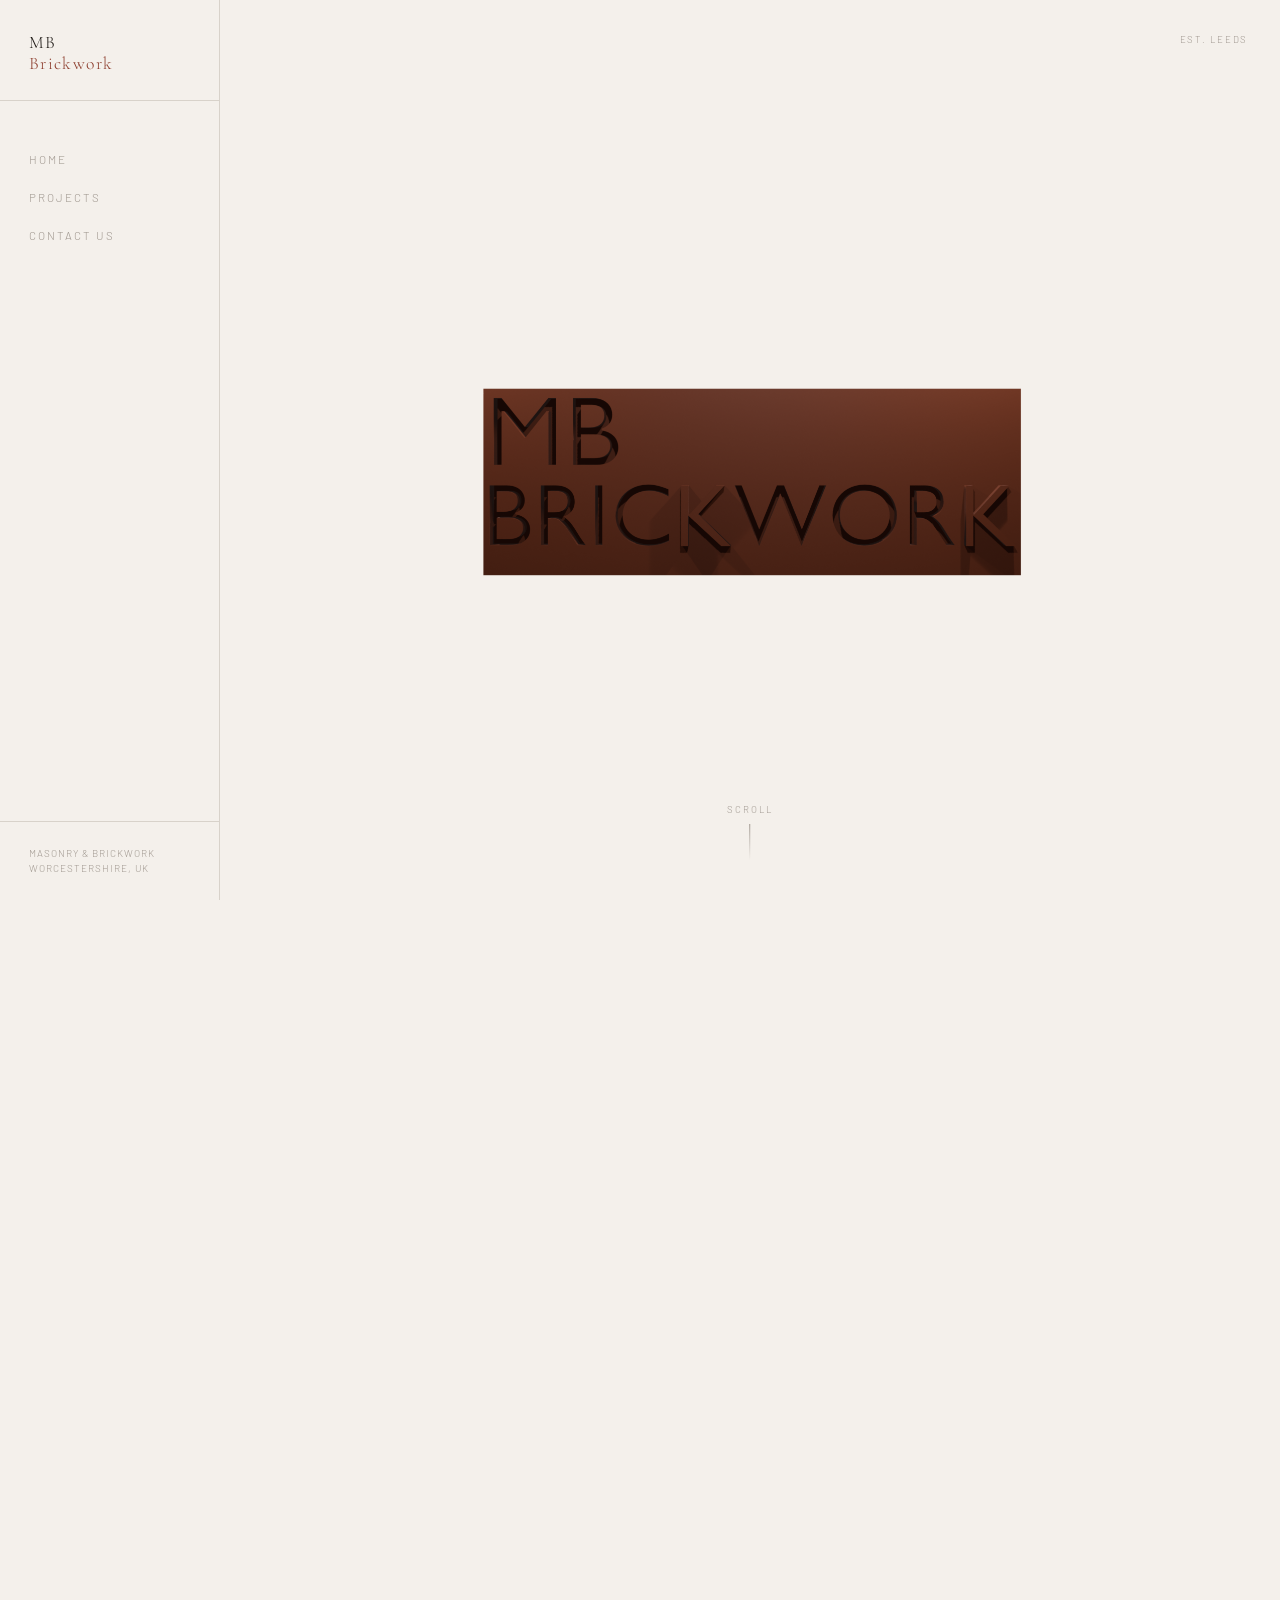
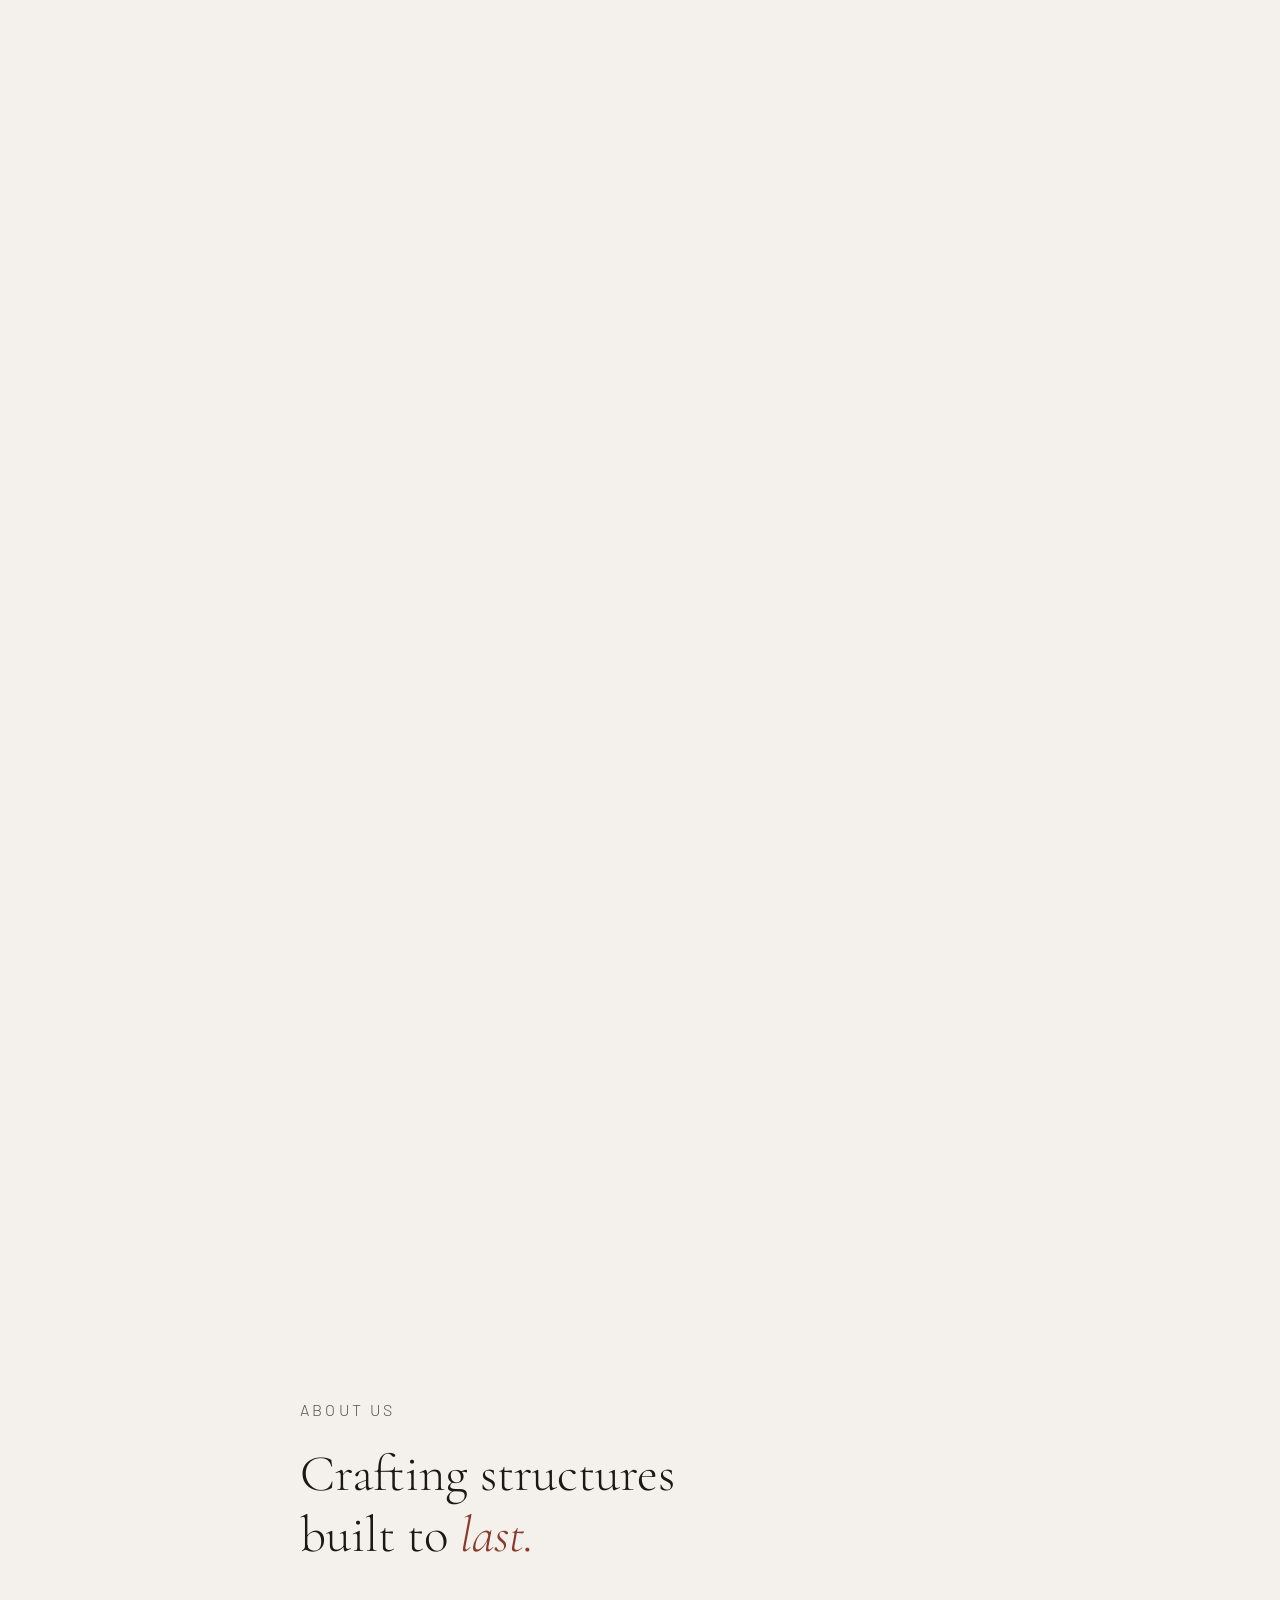
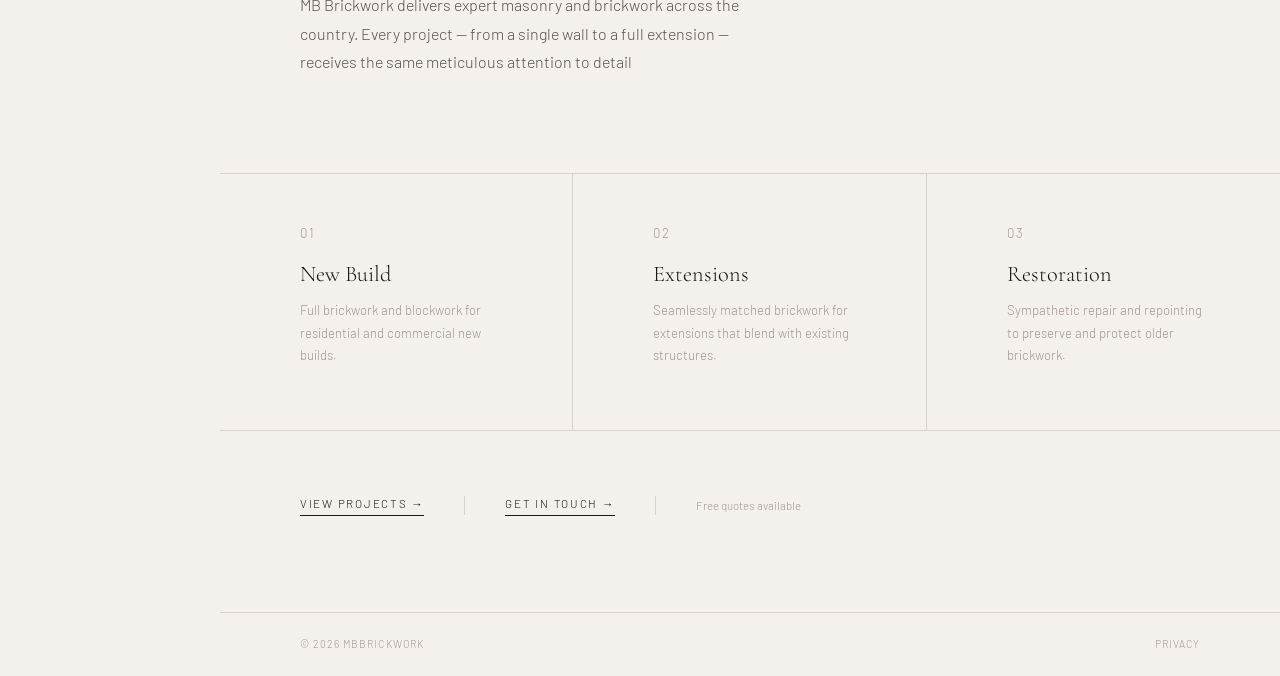
==== commit 85adbf95: "Change location from Worcestershire to the country Updated location references and improved text cla" ====
--- a/index.html
+++ b/index.html
@@ -372,7 +372,7 @@
 <body>
 
   <div class="scroll-progress" id="scrollProgress"></div>
-  <div class="corner-label">Est. Worcestershire</div>
+  <div class="corner-label">Est. Leeds</div>
 
   <!-- SIDEBAR -->
   <nav id="sidebar-wrapper">
@@ -417,7 +417,7 @@
       <section class="intro observe-me">
         <p class="section-label">About us</p>
         <h2>Crafting structures<br>built to <em>last.</em></h2>
-        <p>MB Brickwork delivers expert masonry and brickwork across Worcestershire and the surrounding counties. Every project — from a single wall to a full extension — receives the same meticulous attention to craft.</p>
+        <p>MB Brickwork delivers expert masonry and brickwork across the country. Every project — from a single wall to a full extension — receives the same meticulous attention to detail</p>
       </section>
 
       <!-- SERVICES -->
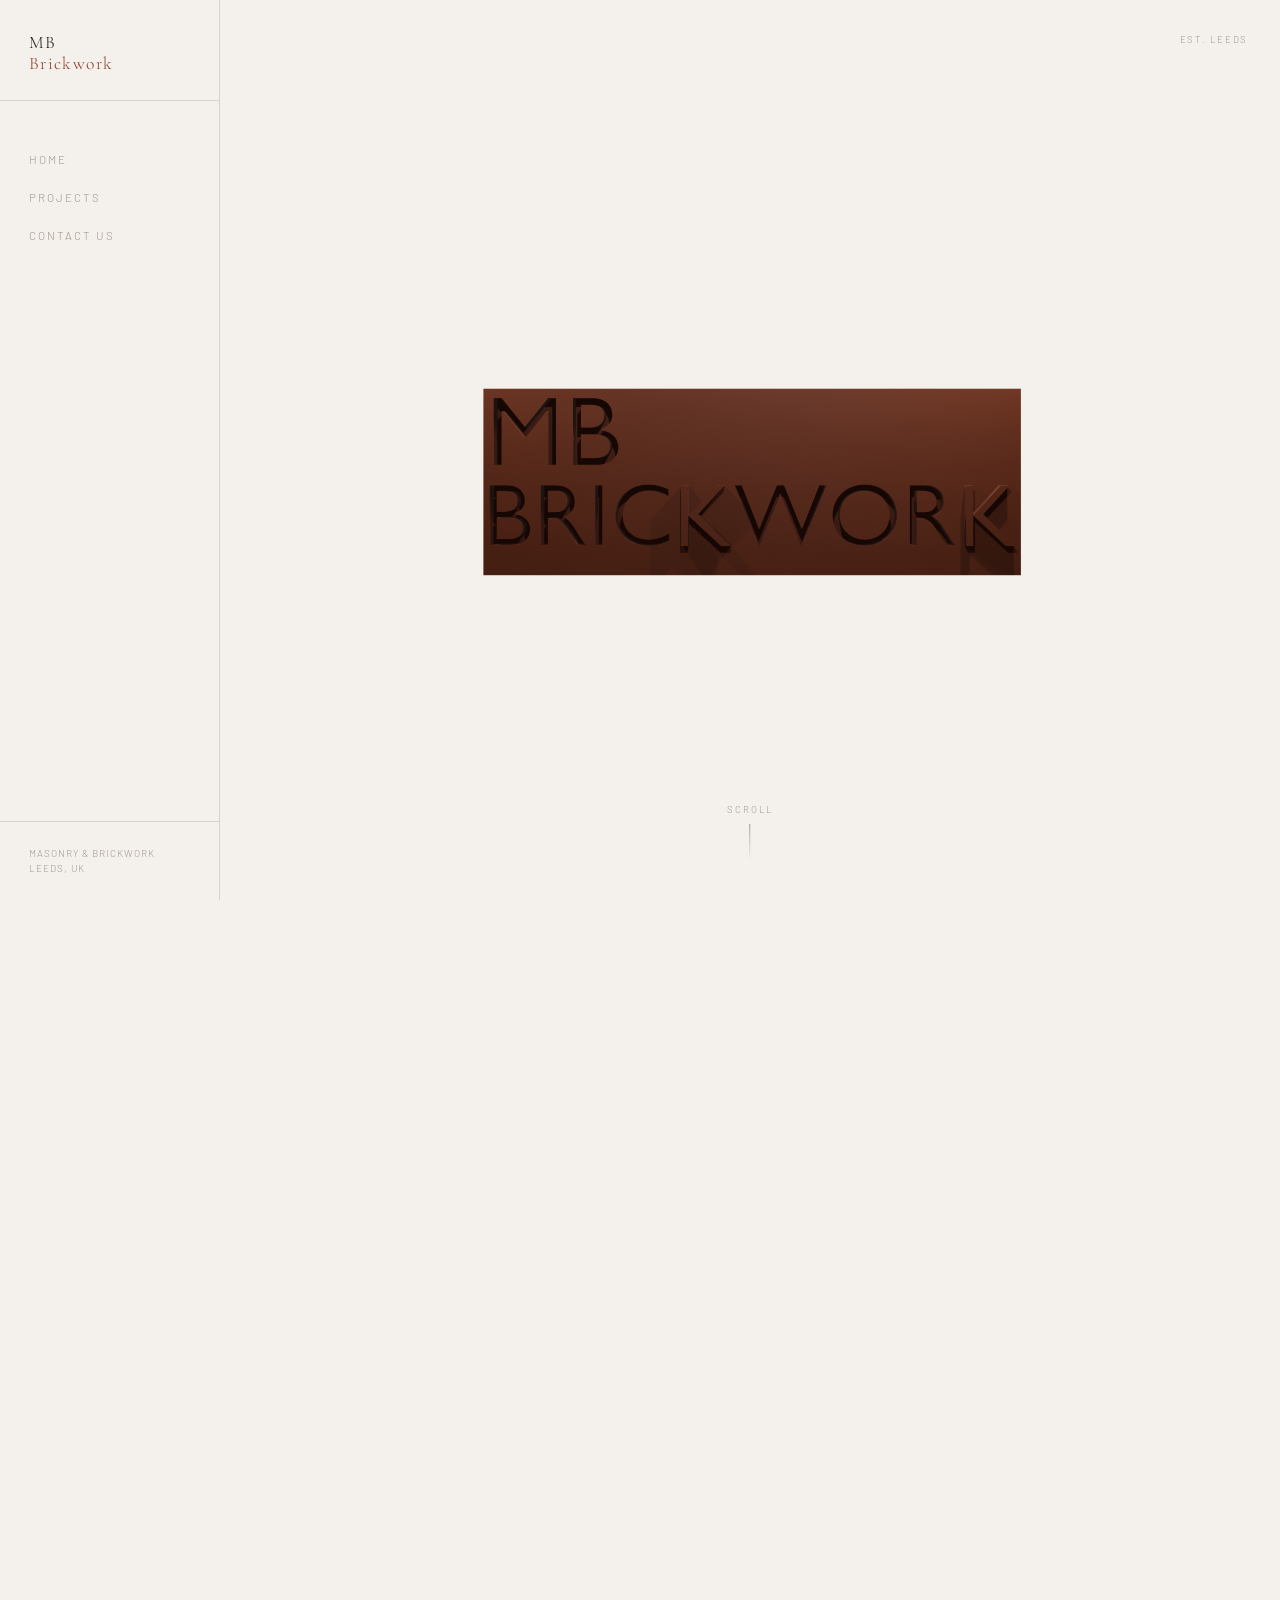
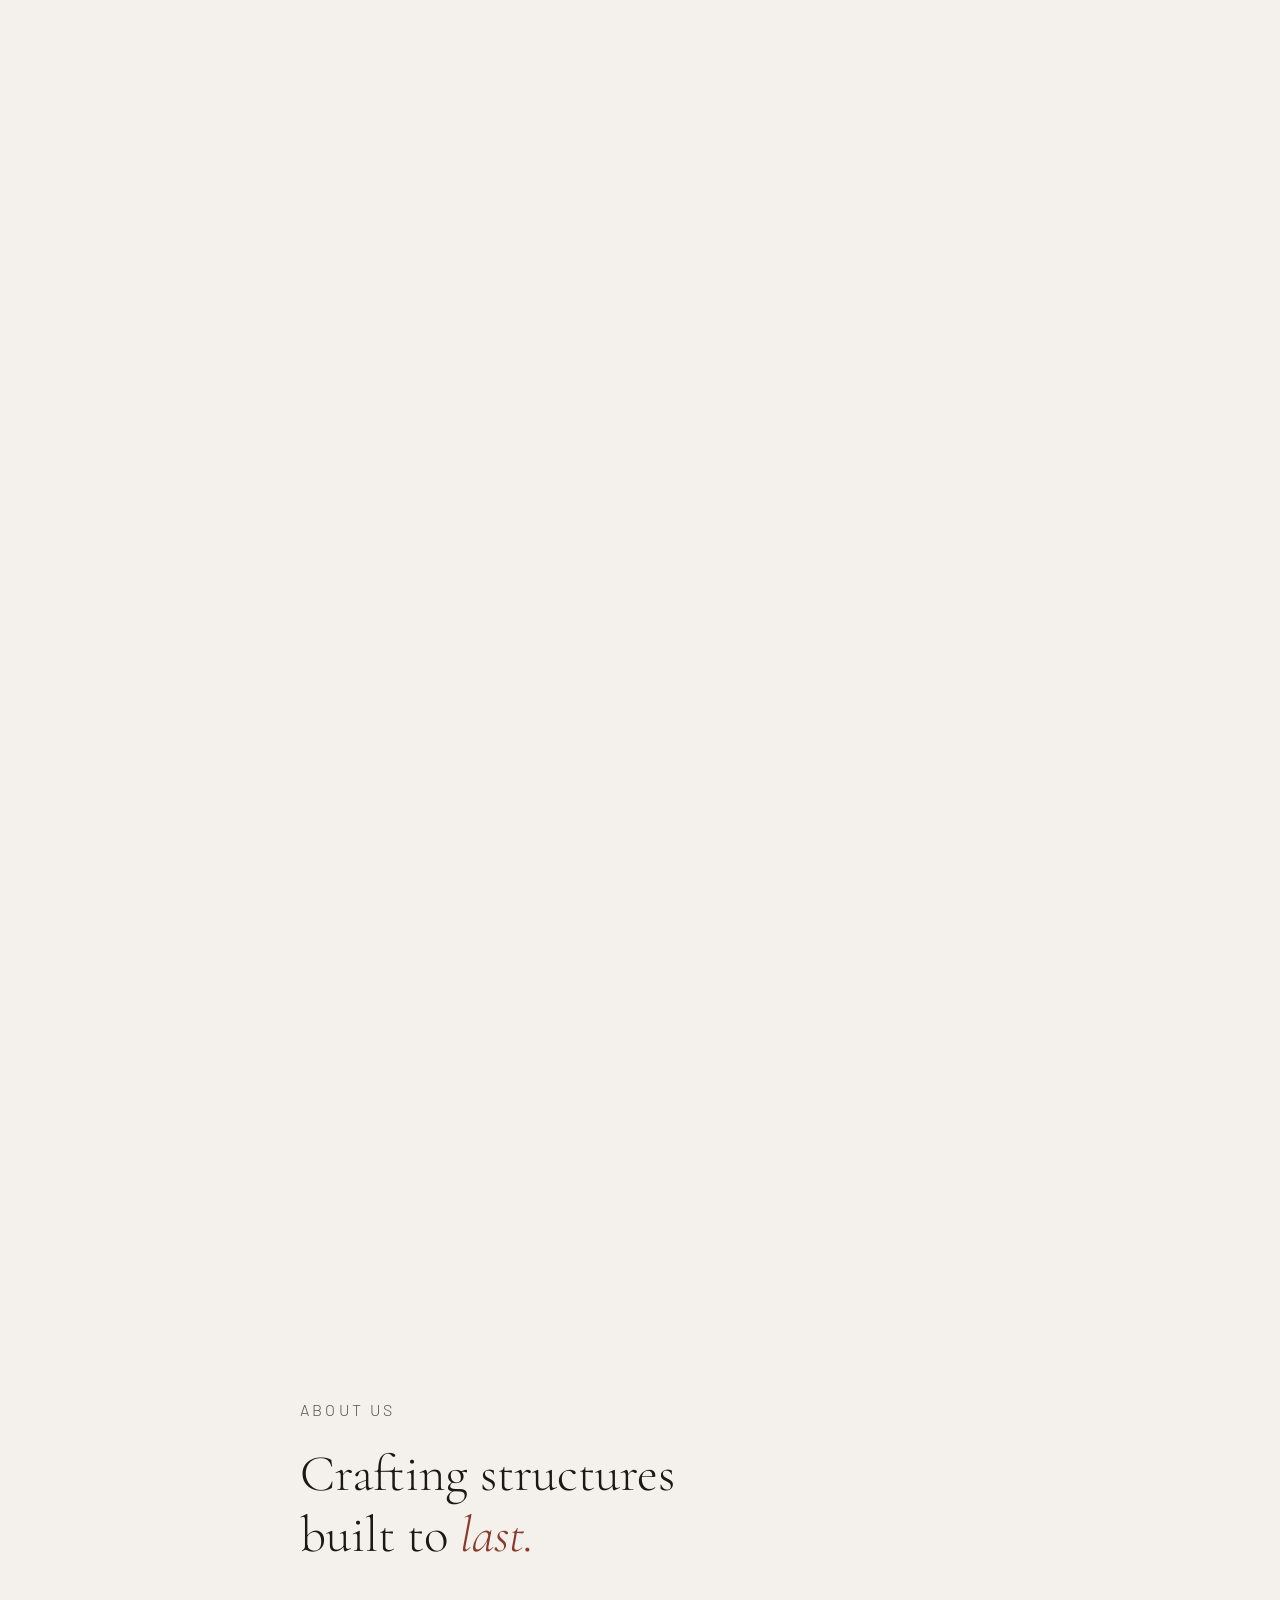
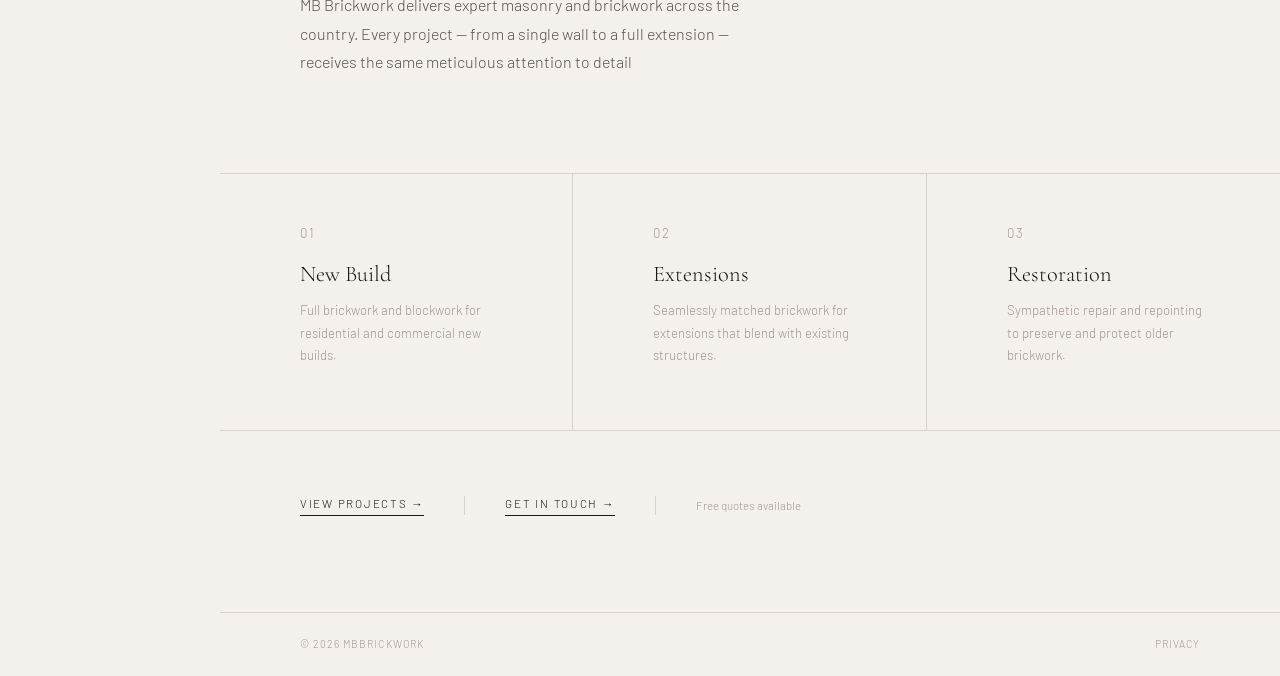
==== commit 413e6526: "Update index.html" ====
--- a/index.html
+++ b/index.html
@@ -391,7 +391,7 @@
     </nav>
 
     <div class="sidebar-footer">
-      Masonry &amp; Brickwork<br>Worcestershire, UK
+      Masonry &amp; Brickwork<br>Leeds, UK
     </div>
   </nav>
 
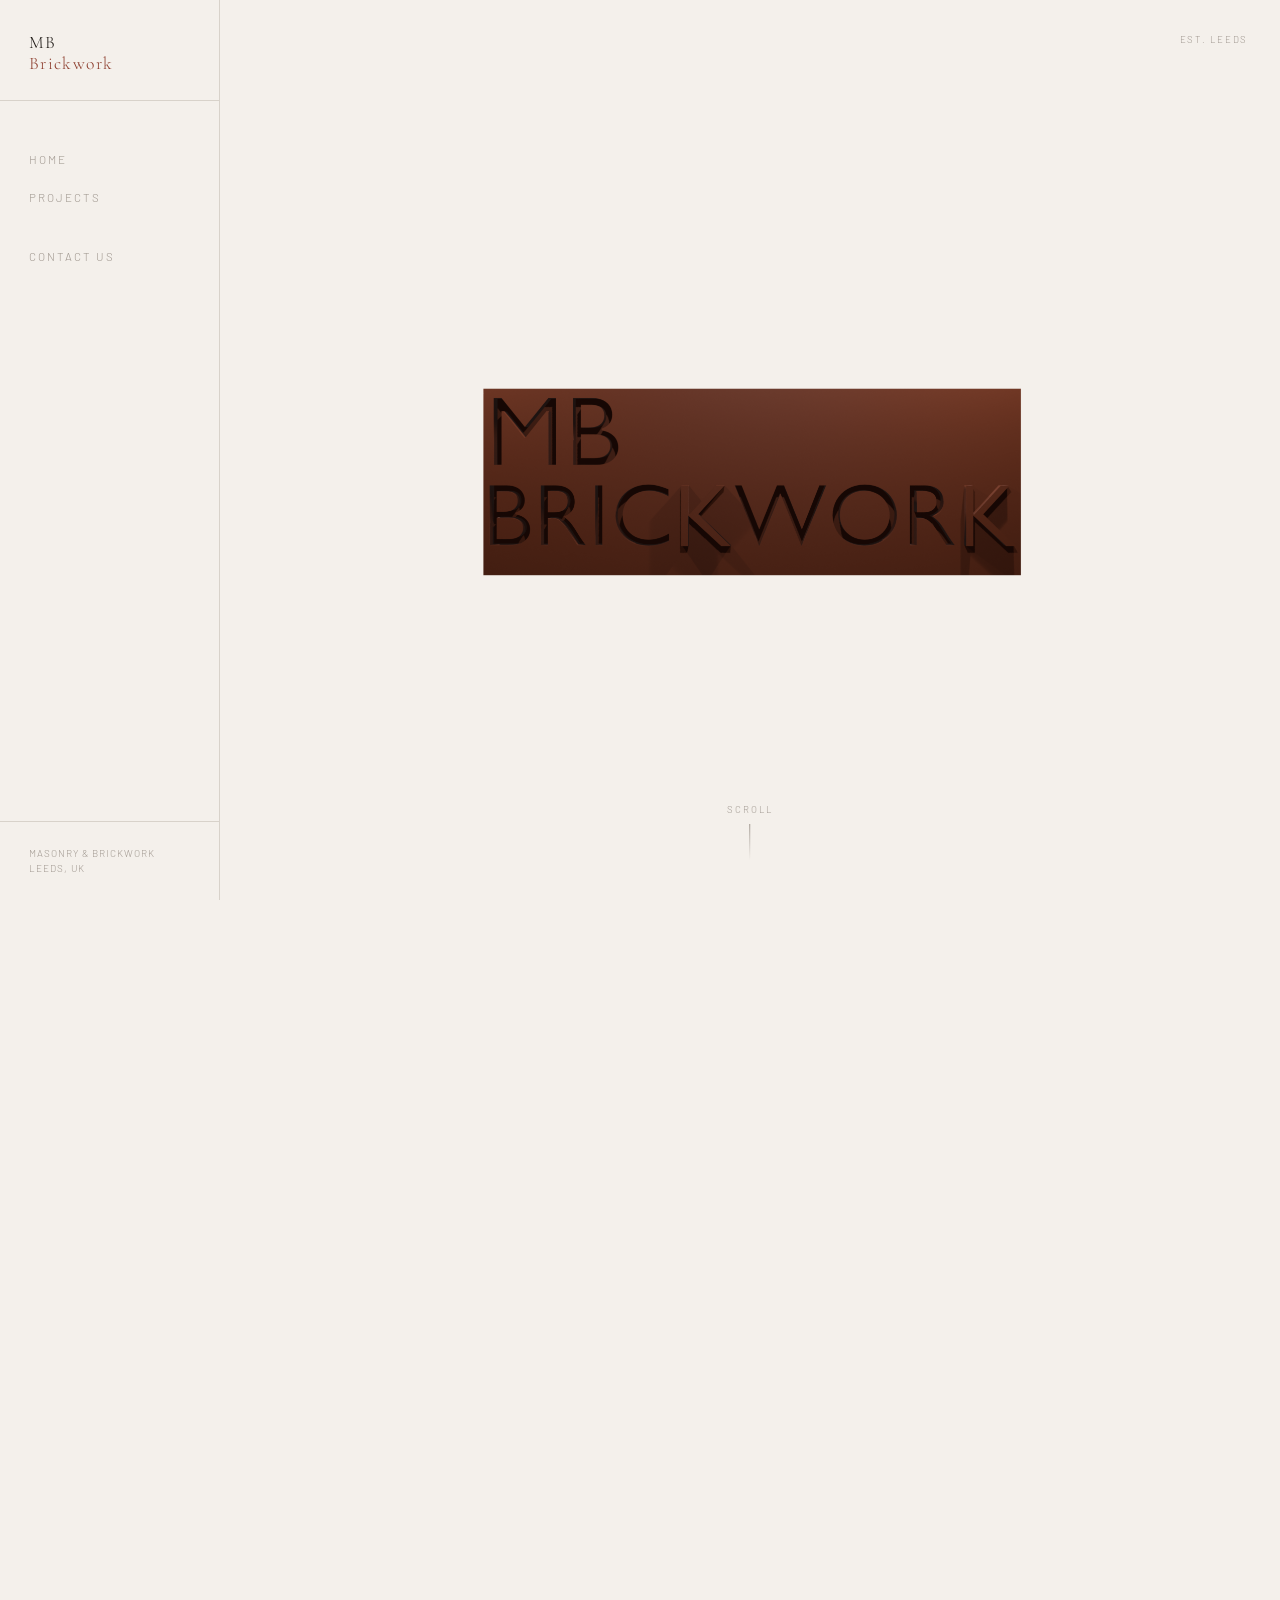
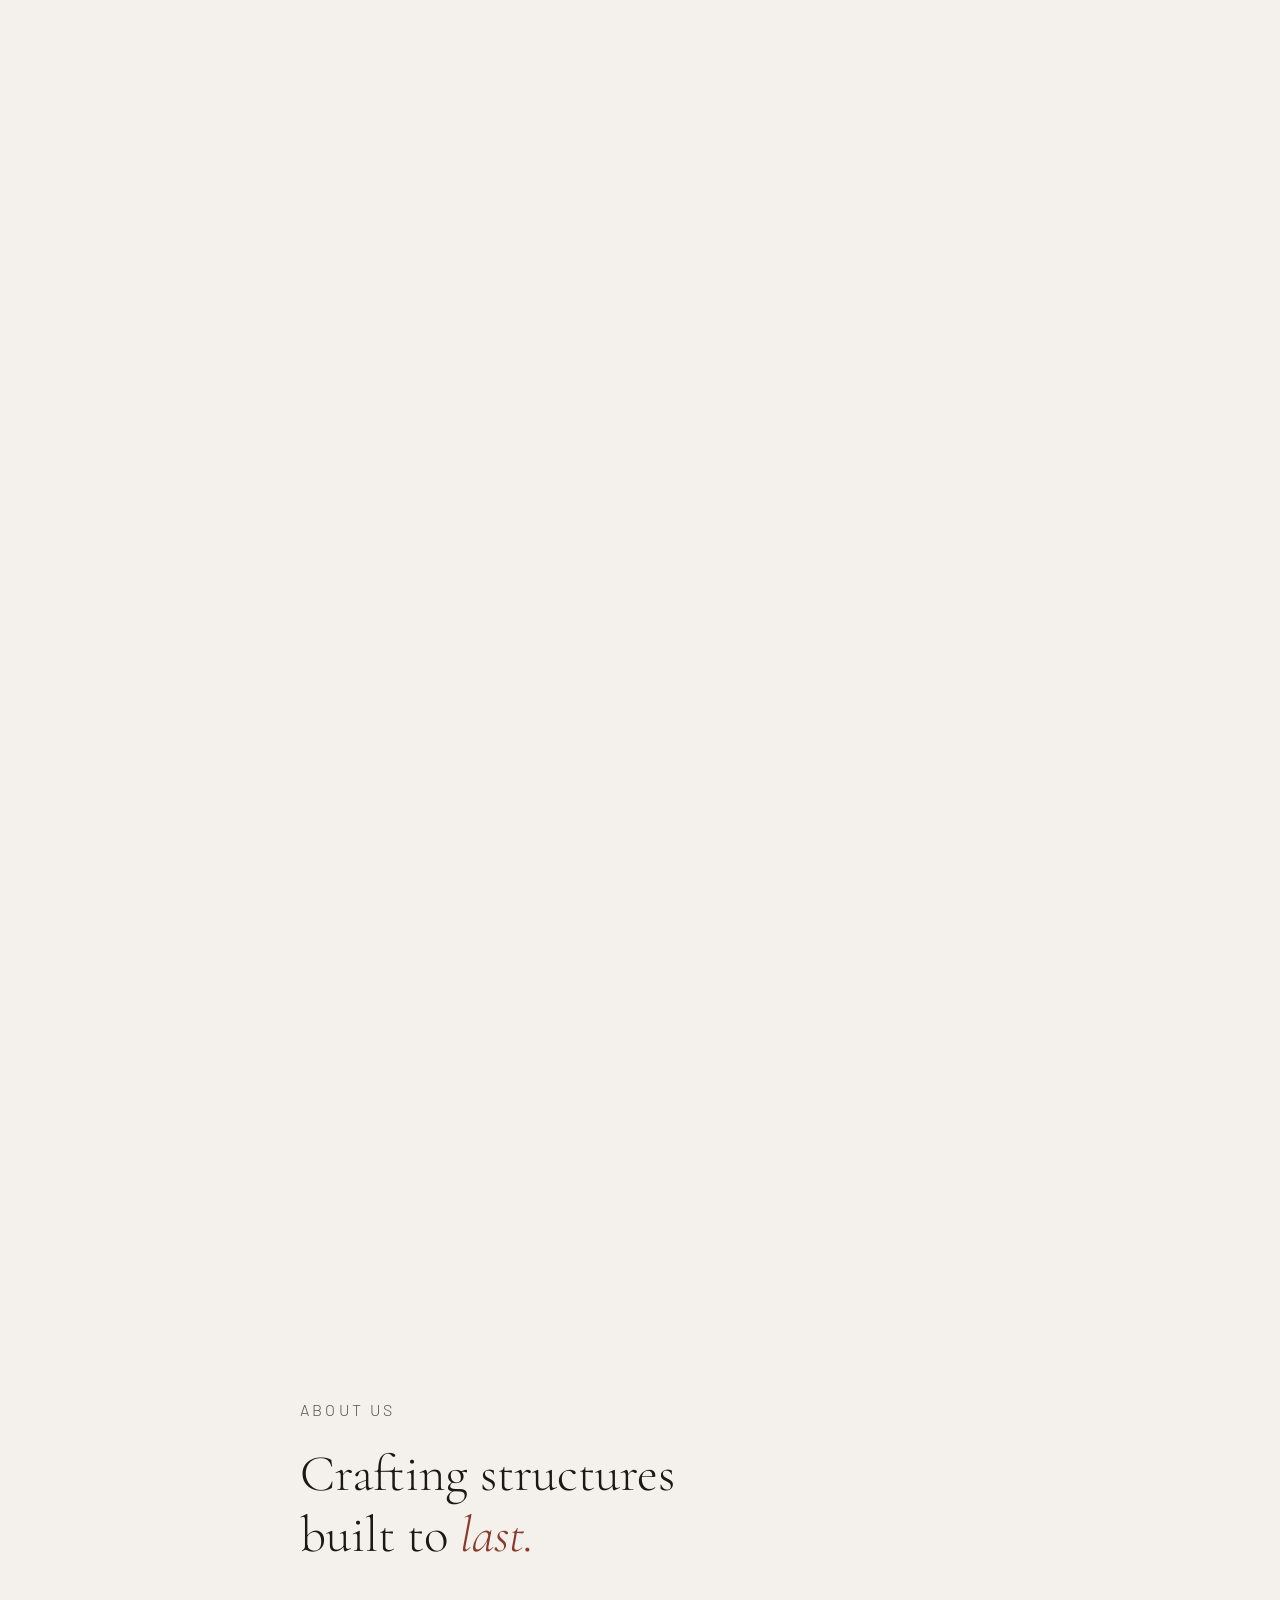
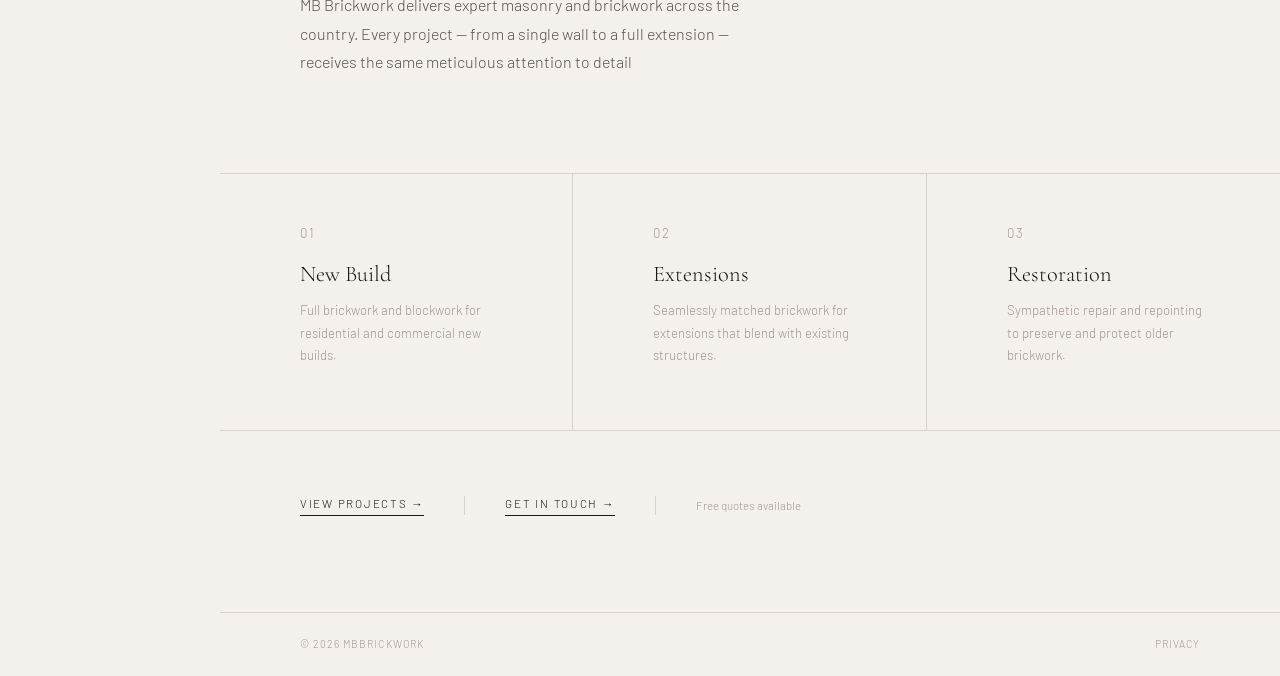
==== commit 95ffa38f: "Update index.html" ====
--- a/index.html
+++ b/index.html
@@ -387,8 +387,10 @@
     <nav class="sidebar-nav">
       <a href="index.html">Home</a>
       <a href="projects.html">Projects</a>
+      <a href="emailEngine.html"></a>
       <a href="contact.html">Contact Us</a>
     </nav>
+    
 
     <div class="sidebar-footer">
       Masonry &amp; Brickwork<br>Leeds, UK
